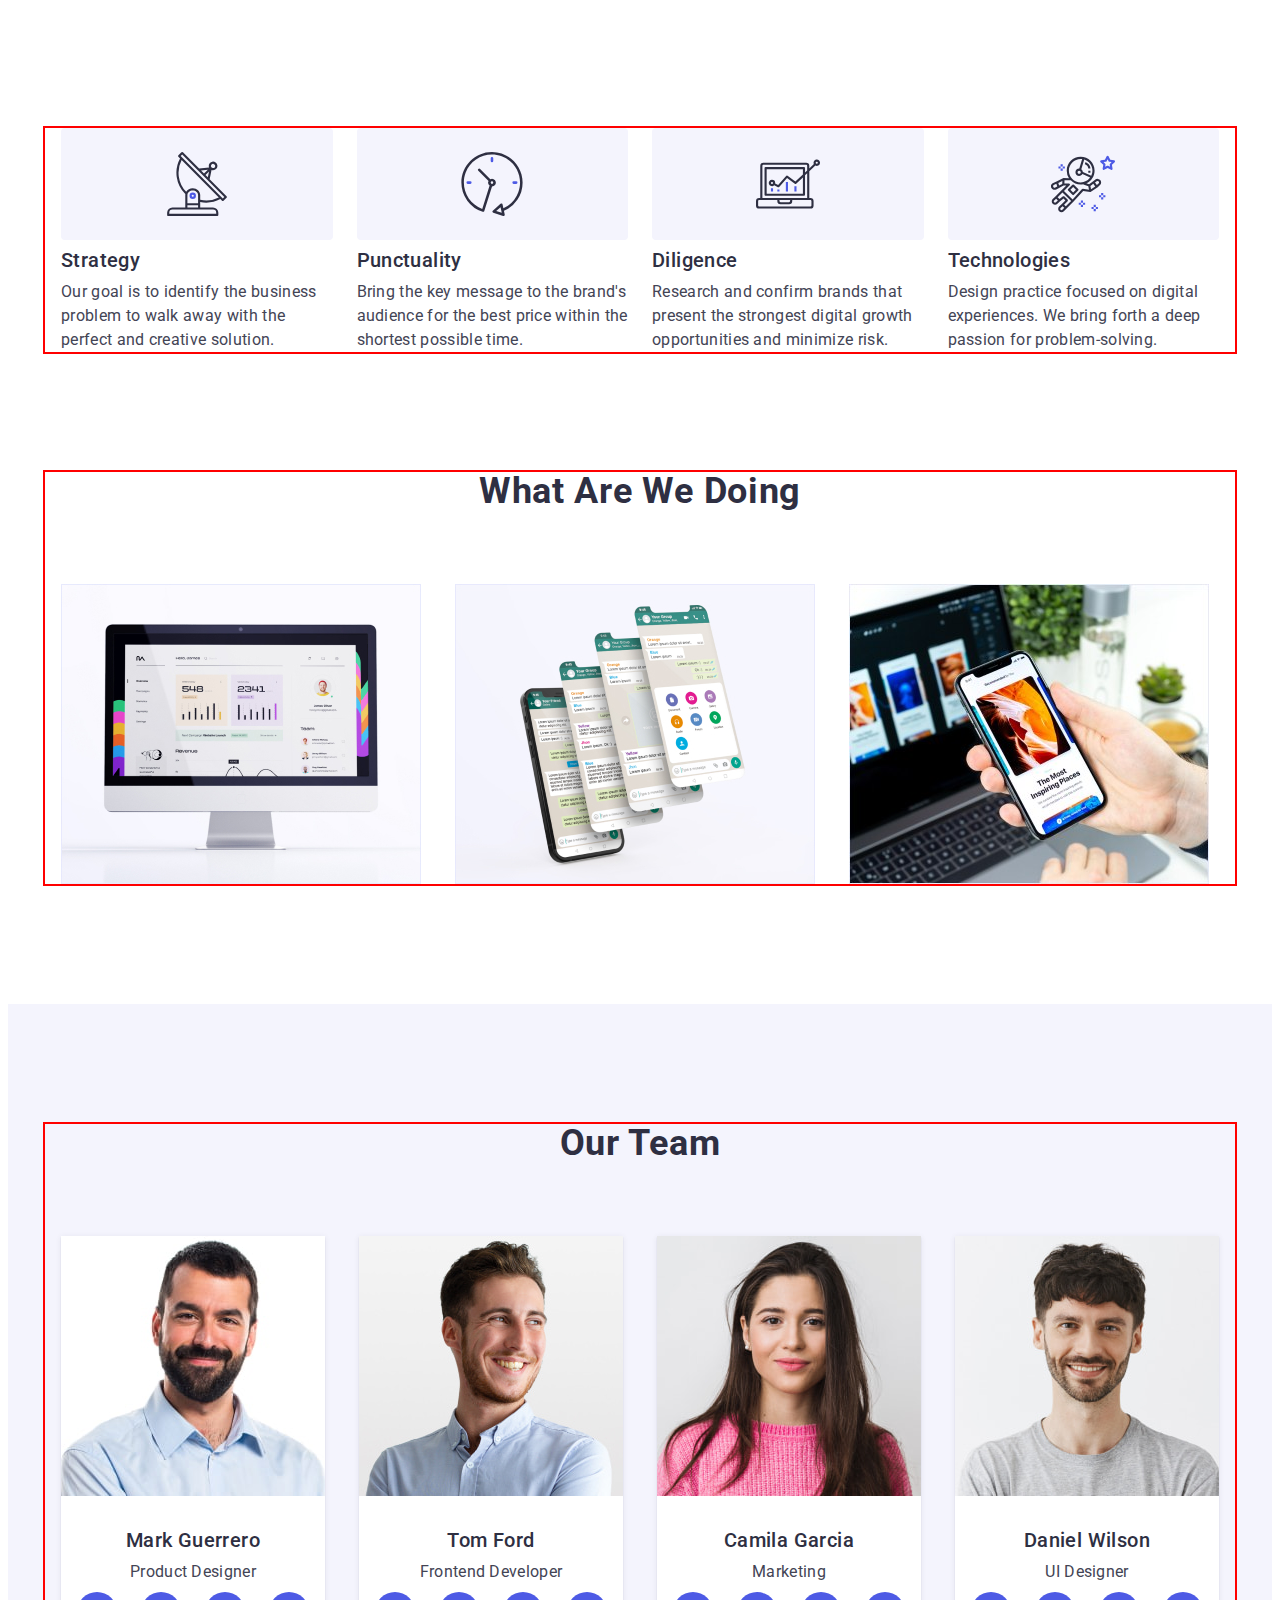
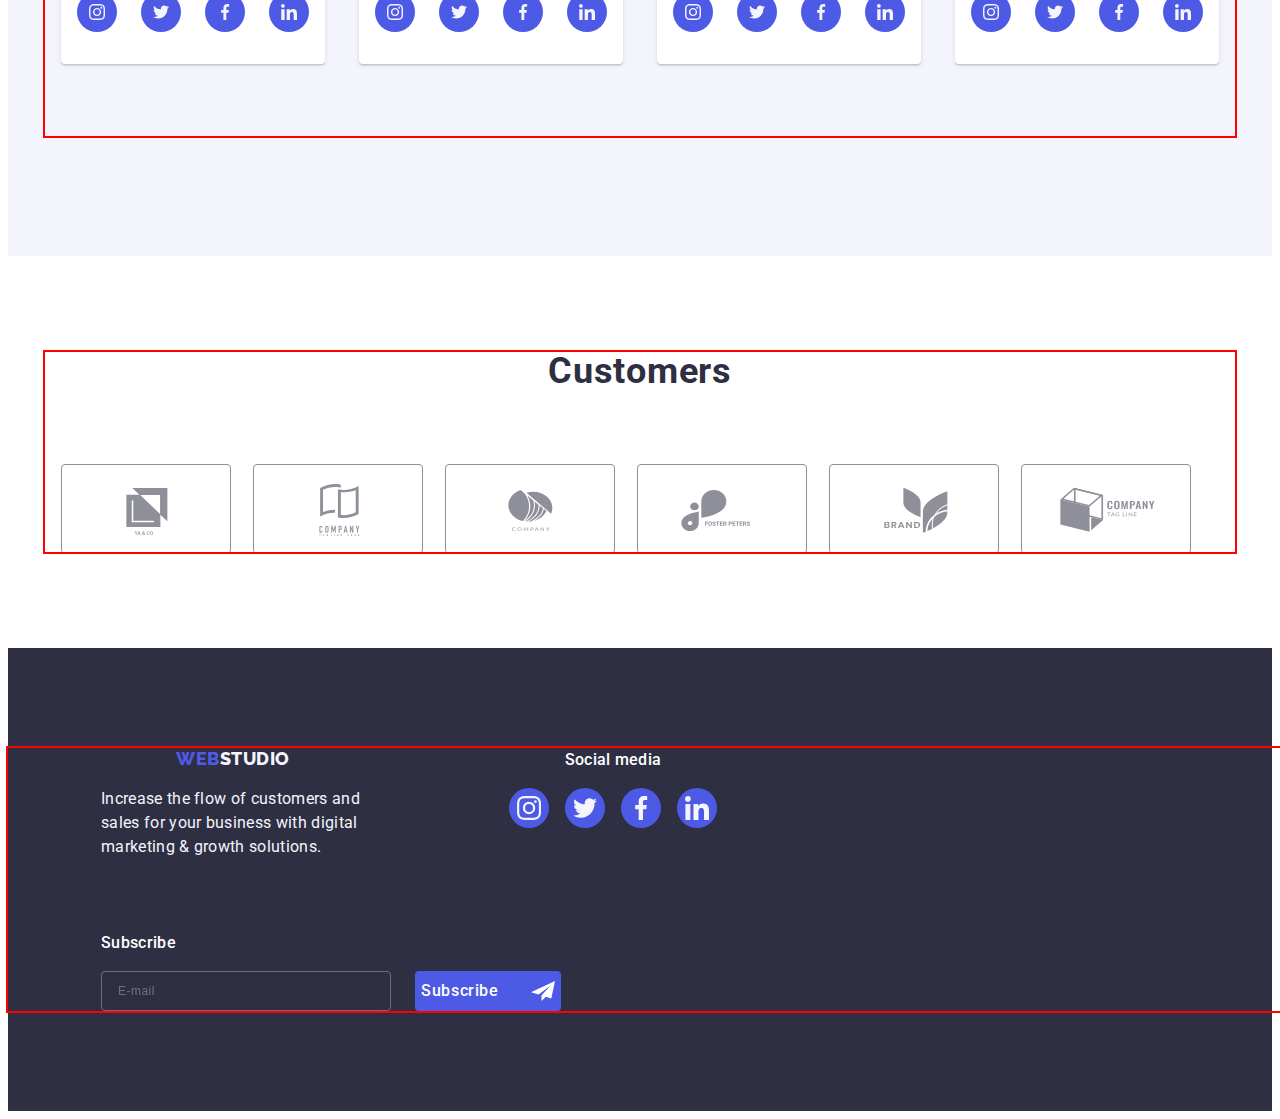
==== index.html @ 5d2b1590 "footer adaptive (except 1158px)" ====
<!DOCTYPE html>
<html lang="en">

<head>
    <meta charset="UTF-8">
    <meta http-equiv="X-UA-Compatible" content="IE=edge">
    <meta name="viewport" content="width=device-width, initial-scale=1">
    <title>WebStudio</title>
    <link rel="preconnect" href="https://fonts.googleapis.com">
    <link rel="preconnect" href="https://fonts.gstatic.com" crossorigin>
    <link
        href="https://fonts.googleapis.com/css2?family=Raleway:wght@800&family=Roboto:wght@400;500;700;900&display=swap"
        rel="stylesheet">
    <link rel="stylesheet" href="https://cdnjs.cloudflare.com/ajax/libs/modern-normalize/2.0.0/modern-normalize.min.css"
        integrity="sha512-4xo8blKMVCiXpTaLzQSLSw3KFOVPWhm/TRtuPVc4WG6kUgjH6J03IBuG7JZPkcWMxJ5huwaBpOpnwYElP/m6wg=="
        crossorigin="anonymous" referrerpolicy="no-referrer" />
    <link rel="stylesheet" href="./css/styles.css">
    <link rel="stylesheet" href="./css/media.css">
</head>

<body>

    <!--Header-->
    <!-- <header class="header">
        <div class="header-container container">
            
            <nav class="header-nav">
                
                <a href="./index.html" class="header-logo">Web<span class="header-logo-accent">Studio</span></a>

                <button class="menu-toggle js-open-menu" aria-expanded="false" aria-controls="mobile-menu">
                    <svg width="24" height="24">
                        <use href="./images/icons.svg"></use>
                    </svg>
                </button>

                <ul class="header-nav-list">
                    <li class="header-nav-list-item">
                        <a href="./index.html" class="header-nav-link current">Studio</a>
                    </li>
                    <li class="header-nav-list-item">
                        <a href="./portfolio.html" class="header-nav-link">Portfolio</a>
                    </li>
                    <li class="header-nav-list-item">
                        <a href="" class="header-nav-link">Contacts</a>
                    </li>
                </ul>
            </nav>

            <address class="header-address">
                <ul class="header-address-list">
                    <li class="header-address-list-item">
                        <a href="mailto:info@devstudio.com" class="header-address-list-link">info@devstudio.com</a>
                    </li>
                    <li class="header-address-list-item">
                        <a href="tel:+110001111111" class="header-address-list-link">+11 (000) 111-11-11</a>
                    </li>
                </ul>
            </address>
        </div>

    </header> -->

    <!--Main-->
    <main>
        <!--1 Effective Solutions for Your Business-->
        <!-- <section class="main-section">
            <div class="hero-container container">
                <h1 class="title">Effective Solutions for Your Business</h1>
                <button data-modal-open type="button" class="main-section-button">Order Service</button>
            </div>
        </section> -->

        <!--2 Principles-->
        <section class="principles">
            <div class="container">
                <h2 class="principles-title visually-hidden">Principles</h2>
                <ul class="principles-list">
                    <li class="principles-list-item">
                        <div class="principles-image">
                            <svg width="64" height="64">
                                <use href="./images/icons.svg#icon-antenna"></use>
                            </svg>
                        </div>
                        <h3 class="principles-name">Strategy</h3>
                        <p class="principles-text">Our goal is to identify the business
                            problem to walk away with the perfect and creative solution.</p>
                    </li>
                    <li class="principles-list-item">
                        <div class="principles-image">
                            <svg width="64" height="64">
                                <use href="./images/icons.svg#icon-clock"></use>
                            </svg>
                        </div>
                        <h3 class="principles-name">Punctuality</h3>
                        <p class="principles-text">Bring the key message to the brand's audience for the best price
                            within
                            the shortest possible
                            time.</p>
                    </li>
                    <li class="principles-list-item">
                        <div class="principles-image">
                            <svg width="64" height="64">
                                <use href="./images/icons.svg#icon-diagram"></use>
                            </svg>
                        </div>
                        <h3 class="principles-name">Diligence</h3>
                        <p class="principles-text">Research and confirm brands that present the strongest digital
                            growth
                            opportunities and minimize
                            risk.</p>

                    </li>
                    <li class="principles-list-item">
                        <div class="principles-image">
                            <svg width="64" height="64">
                                <use href="./images/icons.svg#icon-astronaut"></use>
                            </svg>
                        </div>
                        <h3 class="principles-name">Technologies</h3>
                        <p class="principles-text">Design practice focused on digital experiences. We bring forth a
                            deep
                            passion for
                            problem-solving.</p>

                    </li>
                </ul>
            </div>
        </section>

        <!--3 What are we doing-->
        <section class="products">
            <div class="container">
                <h2 class="products-title">What are we doing</h2>
                <ul class="list products-list">
                    <li class="products-list-item">
                        <img src="./images/img_1.jpg" alt="desktop" width="360" height="300">
                    </li>
                    <li class="products-list-item">
                        <img src="./images/img_2.jpg" alt="app" width="360" height="300">
                    </li>
                    <li class="products-list-item">
                        <img src="./images/img_3.jpg" alt="all portfolio" width="360" height="300">
                    </li>
                </ul>
            </div>
        </section>

        <!--4 Our Team-->
        <section class="team-section">
            <div class="container">
                <h2 class="team-section-title">Our Team</h2>
                <ul class="team-section-list">
                    <li class="team-list-item">
                        <img src="./images/Product_designer.jpg" width="264" alt="Product Designer photo">
                        <div class="employee-container">
                            <h3 class="employee-name">Mark Guerrero</h3>
                            <p class="position">Product Designer</p>
                            <ul class="employee-links-list">
                                <li class="links-list-item">
                                    <a href="" class="employee-social-link">
                                        <svg width="16" height="16" class="our-team-icon">
                                            <use href="./images/icons.svg#icon-instagram"></use>
                                        </svg>
                                    </a>
                                </li>
                                <li class="links-list-item">
                                    <a href="" class="employee-social-link">
                                        <svg width="16" height="16" class="our-team-icon">
                                            <use href="./images/icons.svg#icon-twitter"></use>
                                        </svg>
                                    </a>
                                </li>
                                <li class="links-list-item">
                                    <a href="" class="employee-social-link">
                                        <svg width="16" height="16" class="our-team-icon">
                                            <use href="./images/icons.svg#icon-facebook"></use>
                                        </svg>
                                    </a>
                                </li>
                                <li class="links-list-item">
                                    <a href="" class="employee-social-link">
                                        <svg width="16" height="16" class="our-team-icon">
                                            <use href="./images/icons.svg#icon-linkedin"></use>
                                        </svg>
                                    </a>
                                </li>
                            </ul>
                        </div>
                    </li>
                    <li class="team-list-item">
                        <img src="./images/FE_developer.jpg" width="264" alt="Frontend Developer photo">
                        <div class="employee-container">
                            <h3 class="employee-name">Tom Ford</h3>
                            <p class="position">Frontend Developer</p>
                            <ul class="employee-links-list">
                                <li class="links-list-item">
                                    <a href="" class="employee-social-link">
                                        <svg width="16" height="16" class="our-team-icon">
                                            <use href="./images/icons.svg#icon-instagram"></use>
                                        </svg>
                                    </a>
                                </li>
                                <li class="links-list-item">
                                    <a href="" class="employee-social-link">
                                        <svg width="16" height="16" class="our-team-icon">
                                            <use href="./images/icons.svg#icon-twitter"></use>
                                        </svg>
                                    </a>
                                </li>
                                <li class="links-list-item">
                                    <a href="" class="employee-social-link">
                                        <svg width="16" height="16" class="our-team-icon">
                                            <use href="./images/icons.svg#icon-facebook"></use>
                                        </svg>
                                    </a>
                                </li>
                                <li class="links-list-item">
                                    <a href="" class="employee-social-link">
                                        <svg width="16" height="16" class="our-team-icon">
                                            <use href="./images/icons.svg#icon-linkedin"></use>
                                        </svg>
                                    </a>
                                </li>
                            </ul>
                        </div>
                    </li>
                    <li class="team-list-item">
                        <img src="./images/Marketing.jpg" width="264" alt="Marketing photo">
                        <div class="employee-container">
                            <h3 class="employee-name">Camila Garcia</h3>
                            <p class="position">Marketing</p>
                            <ul class="employee-links-list">
                                <li class="links-list-item">
                                    <a href="" class="employee-social-link">
                                        <svg width="16" height="16" class="our-team-icon">
                                            <use href="./images/icons.svg#icon-instagram"></use>
                                        </svg>
                                    </a>
                                </li>
                                <li class="links-list-item">
                                    <a href="" class="employee-social-link">
                                        <svg width="16" height="16" class="our-team-icon">
                                            <use href="./images/icons.svg#icon-twitter"></use>
                                        </svg>
                                    </a>
                                </li>
                                <li class="links-list-item">
                                    <a href="" class="employee-social-link">
                                        <svg width="16" height="16" class="our-team-icon">
                                            <use href="./images/icons.svg#icon-facebook"></use>
                                        </svg>
                                    </a>
                                </li>
                                <li class="links-list-item">
                                    <a href="" class="employee-social-link">
                                        <svg width="16" height="16" class="our-team-icon">
                                            <use href="./images/icons.svg#icon-linkedin"></use>
                                        </svg>
                                    </a>
                                </li>
                            </ul>
                        </div>
                    </li>
                    <li class="team-list-item">
                        <img src="./images/UI.jpg" width=264 alt="UI Designer photo">
                        <div class="employee-container">
                            <h3 class="employee-name">Daniel Wilson</h3>
                            <p class="position">UI Designer</p>
                            <ul class="employee-links-list">
                                <li class="links-list-item">
                                    <a href="" class="employee-social-link">
                                        <svg width="16" height="16" class="our-team-icon">
                                            <use href="./images/icons.svg#icon-instagram"></use>
                                        </svg>
                                    </a>
                                </li>
                                <li class="links-list-item">
                                    <a href="" class="employee-social-link">
                                        <svg width="16" height="16" class="our-team-icon">
                                            <use href="./images/icons.svg#icon-twitter"></use>
                                        </svg>
                                    </a>
                                </li>
                                <li class="links-list-item">
                                    <a href="" class="employee-social-link">
                                        <svg width="16" height="16" class="our-team-icon">
                                            <use href="./images/icons.svg#icon-facebook"></use>
                                        </svg>
                                    </a>
                                </li>
                                <li class="links-list-item">
                                    <a href="" class="employee-social-link">
                                        <svg width="16" height="16" class="our-team-icon">
                                            <use href="./images/icons.svg#icon-linkedin"></use>
                                        </svg>
                                    </a>
                                </li>
                            </ul>
                        </div>
                    </li>
                </ul>
            </div>
        </section>

        <!-- 5 Customers -->
        <section class="customers">
            <div class="container">
                <h2 class="customers-title">Customers</h2>
                <ul class="customers-list">
                    <li class="customers-list-item">
                        <a href="" class="customer-link">
                            <svg width="104" height="56" class="customer-icon">
                                <use href="./images/icons.svg#icon-custom_1"></use>
                            </svg>
                        </a>
                    </li>
                    <li class="customers-list-item">
                        <a href="" class="customer-link">
                            <svg width="104" height="56" class="customer-icon">
                                <use href="./images/icons.svg#icon-custom_2"></use>
                            </svg>
                        </a>
                    </li>
                    <li class="customers-list-item">
                        <a href="" class="customer-link">
                            <svg width="104" height="56" class="customer-icon">
                                <use href="./images/icons.svg#icon-custom_3"></use>
                            </svg>
                        </a>
                    </li>
                    <li class="customers-list-item">
                        <a href="" class="customer-link">
                            <svg width="104" height="56" class="customer-icon">
                                <use href="./images/icons.svg#icon-custom_4"></use>
                            </svg>
                        </a>
                    </li>
                    <li class="customers-list-item">
                        <a href="" class="customer-link">
                            <svg width="104" height="56" class="customer-icon">
                                <use href="./images/icons.svg#icon-custom_5"></use>
                            </svg>
                        </a>
                    </li>
                    <li class="customers-list-item">
                        <a href="" class="customer-link">
                            <svg width="104" height="56" class="customer-icon">
                                <use href="./images/icons.svg#icon-custom_6"></use>
                            </svg>
                        </a>
                    </li>
                </ul>
            </div>
        </section>
    </main>

    <!--Footer-->
    <footer class="footer">
        <div class="container footer-wrap">
            <div class="footer-left">
                <a href="./index.html" class="footer-link">Web<span class="footer-logo-accent">Studio</span></a>
                <p class="footer-text">Increase the flow of customers and sales for your business with digital marketing
                    &
                    growth solutions.</p>
            </div>
            <div class="footer-middle">
                <p class="social-media-text">Social media</p>
                <ul class="footer-social-list">
                    <li class="social-list-item">
                        <a href="" class="footer-social-link">
                            <svg width="24" height="24" class="footer-icon">
                                <use href="./images/icons.svg#icon-instagram"></use>
                            </svg>
                        </a>
                    </li>
                    <li class="social-list-item">
                        <a href="" class="footer-social-link">
                            <svg width="24" height="24" class="footer-icon">
                                <use href="./images/icons.svg#icon-twitter"></use>
                            </svg>
                        </a>
                    </li>
                    <li class="social-list-item">
                        <a href="" class="footer-social-link">
                            <svg width="24" height="24" class="footer-icon">
                                <use href="./images/icons.svg#icon-facebook"></use>
                            </svg>
                        </a>
                    </li>
                    <li class="social-list-item">
                        <a href="" class="footer-social-link">
                            <svg width="24" height="24" class="footer-icon">
                                <use href="./images/icons.svg#icon-linkedin"></use>
                            </svg>
                        </a>
                    </li>
                </ul>
            </div>
            <div class="footer-right">
                <p class="footer-form-title">Subscribe</p>
                <form class="footer-form">
                    <label class="footer-form-label">
                        <input id="footer-subscribe-input" name="subscribe-user-mail" type="email"
                            class="footer-form-input" placeholder="E-mail">
                    </label>

                    <button class="footer-subscribe-btn" type="submit">
                        Subscribe
                        <svg width="24" height="24" class="footer-btn-icon">
                            <use href="./images/icons.svg#icon-footer-btn-icon"></use>
                        </svg>
                    </button>
                </form>

            </div>
        </div>
    </footer>

    <!-- Modal Pop-Up -->
    <!-- <div class="backdrop is-hidden" data-modal>
        <div class="modal">

            <button data-modal-close class="modal-btn" type="button">
                <svg width="8" height="8" class="modal-icon">
                    <use href="./images/icons.svg#icon-close-black-18dp"></use>
                </svg>
            </button>
            <p class="modal-title">Leave your contacts and we will call you back</p>

            <form class="form" name="order-form" autocomplete="off">

                <div class="form-field-wrap">
                    <label class="form-label" for="user-name">Name</label>
                    <div class="input-wrap">
                        <input id="user-name" type="text" class="form-input" name="user-name" required maxlength="10"
                            minlength="3">
                        <svg width="18" height="24" class="form-input-icon">
                            <use href="./images/icons.svg#icon-person-black"></use>
                        </svg>
                    </div>
                </div>

                <div class="form-field-wrap">
                    <label class="form-label" for="popup-tel">Phone</label>
                    <div class="input-wrap">
                        <input id="popup-tel" type="tel" class="form-input" name="user-tel" required>
                        <svg width="18" height="24" class="form-input-icon">
                            <use href="./images/icons.svg#icon-phone-black"></use>
                        </svg>
                    </div>
                </div>

                <div class="form-field-wrap">
                    <label class="form-label" for="poup-mail">Email</label>
                    <div class="input-wrap">
                        <input type="email" class="form-input" name="user-email" id="poup-mail" required>
                        <svg width="18" height="24" class="form-input-icon">
                            <use href="./images/icons.svg#icon-email-black"></use>
                        </svg>
                    </div>
                </div>

                <div class="form-textarea-wrap">
                    <label class="form-label" for="user-comment">Comment</label>
                    <textarea id="user-comment" class="form-textarea" name="user-comment" placeholder="Text input"
                        rows="6"></textarea>
                </div>

                <div class="privacy-wrap">
                    <input class="visually-hidden input-ckeckbox" name="user-privacy" type="checkbox" id="user-privacy"
                        value="true" />
                    <label class="contacts-label" for="user-privacy">
                        <span class="checkbox-svg">
                            <svg class="svg" width="10" height="8">
                                <use href="./images/icons.svg#icon-check"></use>
                            </svg>
                        </span>
                        I accept the terms and conditions of the
                        <a class="policy-link-text" href="#">Privacy Policy</a>
                    </label>
                </div>

                <button type="submit" class="form-btn">Send</button>
            </form>

        </div>
    </div> -->

    <script src="./js/modal.js"></script>
</body>

</html>
---- css/styles.css ----
:root {
    --primary-brand: #4D5AE5;
    /*iris*/

    --pressed-state: #404BBF;
    /*ocean*/

    --dark: #2E2F42;
    /*navy-blue*/

    --success: #31D0AA;
    /*green*/

    --text-color: #434455;
    /*slate*/

    --subtle-text-color: #8E8F99;
    /*light slate*/

    --accent-color: #E7E9FC;
    /*cornflower*/

    --light: #F4F4FD;
    /*cloud*/

    --white-background: #FFFFFF;
    /*white*/

    --modal-background: #FCFCFC;
    /*dairy*/

    --main-font: 'Roboto', sans-serif;
    --accent-font: 'Raleway', sans-serif;
}

body {
    font-family: var(--main-font);
    color: var(--text-color);
    background-color: var(--white-background);
    font-size: 16px;
    line-height: 1.5;
    letter-spacing: 0.02em;
}

img {
    display: block;
    max-width: 100%;
    height: auto;
}

p,
h1,
h2,
h3,
h4,
h5,
h6 {
    padding: 0;
    margin-top: 0;
    margin-bottom: 0;
}

ul,
ol {
    list-style-type: none;
    margin: 0;
    padding-left: 0;
}

a {
    text-decoration: none;
}

.container {
    width: 100%;
    min-width: 320px;
    max-width: 1170px;
    padding-left: 16px;
    padding-right: 16px;
    margin: 0 auto;
    outline: 2px solid red;
}


.visually-hidden {
    position: absolute;
    width: 1px;
    height: 1px;
    margin: -1px;
    border: 0;
    padding: 0;
    white-space: nowrap;
    clip-path: inset(100%);
    clip: rect(0 0 0 0);
    overflow: hidden;
}

.icon {
    display: inline-block;
    width: 1em;
    height: 1em;
    stroke-width: 0;
    stroke: currentColor;
    fill: currentColor;
}

/**----Header----*/
.header {
    background: var(--white-background);
    border-bottom: 1px solid var(--accent-color);
    margin: 0 auto;
    box-shadow: 0px 1px 6px 0px rgba(46, 47, 66, 0.08), 0px 1px 1px 0px rgba(46, 47, 66, 0.16), 0px 2px 1px 0px rgba(46, 47, 66, 0.08);
}

.header-container {
    display: flex;
    margin: 0 auto;
}

.header-nav {
    display: flex;
    align-items: center;
}

.header-logo {
    font-family: var(--accent-font);
    font-weight: 800;
    font-size: 18px;
    line-height: 1.17;
    letter-spacing: 0.03em;
    color: var(--primary-brand);
    text-transform: uppercase;
    margin-right: 76px;
}

.header-logo-accent {
    color: var(--dark);
}

.header-nav-list {
    font-family: var(--main-font);
    font-weight: 500;
    color: var(--dark);
    display: flex;
    padding: 0;
    margin: 0;
}

.header-nav-list-item:not(:last-child) {
    margin-right: 40px;
}

.header-nav-link {
    color: var(--dark);
    padding: 24px 0;
    display: block;
    margin: 0;
    transition: color 250ms cubic-bezier(0.4, 0, 0.2, 1);
}

.header-nav-link:active,
.header-nav-link:hover,
.header-nav-link:focus,
.header-address-list-link:hover,
.header-address-list-link:focus {
    color: var(--pressed-state);
}

.current {
    position: relative;
    color: var(--pressed-state);
}

.current::after {
    content: '';
    position: absolute;
    bottom: -1px;
    left: 0;
    width: 100%;
    height: 4px;
    border-radius: 2px;
    background-color: var(--pressed-state);
}

.header-address {
    display: flex;
    font-style: normal;
    margin-left: 300px;
    align-items: center;
}

.header-address-list {
    display: flex;
    margin: 0;
    padding: 0;
}

.header-address-list-link {
    color: var(--text-color);
    display: block;
    padding: 24px 0;
    margin: 0;
    transition: color 250ms cubic-bezier(0.4, 0, 0.2, 1);
}

.header-address-list-item:not(:last-child) {
    margin-right: 40px;
}

/**----1 Main section----*/
.main-section {
    background-image: linear-gradient(rgba(46, 47, 66, 0.7), rgba(46, 47, 66, 0.7)), url(../images/people-office.jpg);
    background-repeat: no-repeat;
    background-position: center center;
    max-width: 1440px;
    background-size: cover;
    margin: 0 auto;
}

.hero-container {
    padding: 188px 0;

}

.title {
    font-weight: 700;
    font-size: 56px;
    line-height: 1.07;
    text-align: center;
    color: var(--white-background);
    letter-spacing: 0.02em;
    margin: 0 auto;

    max-width: 496px;
}

.main-section-button {
    font-family: var(--main-font);
    font-size: 16px;
    line-height: 1.5;
    letter-spacing: 0.04em;
    background: var(--primary-brand);
    font-weight: 500;
    letter-spacing: 0.04em;
    color: var(--white-background);
    cursor: pointer;

    display: block;
    min-width: 169px;
    height: 56px;
    border: none;
    border-radius: 4px;
    margin: 48px auto 0;
    transition: background-color 250ms cubic-bezier(0.4, 0, 0.2, 1);
}

.main-section-button:hover,
.main-section-button:focus,
.main-section-button:active {
    background-color: var(--pressed-state);
    cursor: pointer;
}

/**----2 Section principles----*/
.principles {
    background-color: var(--white-background);
    padding-top: 96px;
    padding-bottom: 96px;
}

.principles-list {
    display: flex;
    flex-wrap: wrap;
    gap: 72px;
}

.principles-list-item {
    width: 100%;
}

.principles-image {
    display: none;
    height: 112px;
    border-radius: 4px;
    background: var(--light);
    margin-bottom: 8px;
    /* display: flex; */
    justify-content: center;
    align-items: center;
}

.principles-image svg {
    display: block;
    margin: 0 auto;
    /* padding: 24px 0; */
}

.principles-name {
    font-size: 36px;
    font-weight: 700;
    line-height: 1.11;
    letter-spacing: 0.02em;
    color: var(--dark);
    text-align: center;
    margin: 0;
    margin-bottom: 8px;
}

.principles-text {
    color: var(--text-color);
    font-size: 16px;
    font-weight: 500;
    line-height: 1.5;
    letter-spacing: 0.02em;
    margin: 0;
}

/**----3 Products section----*/
.products {
    display: none;
    background-color: var(--white-background);
    padding-top: 0;
    padding-bottom: 120px;
}

.products-title {
    font-weight: 700;
    font-size: 36px;
    line-height: 1.11;
    text-align: center;
    letter-spacing: 0.02em;
    text-transform: capitalize;
    color: var(--dark);
    margin-bottom: 72px;
}

.products-list {
    display: flex;
}

.products-list-item {
    width: calc((100% - 48px) / 3);
}

.products-list-item:not(:last-child) {
    margin-right: 24px;
}

/**----4 Our team section----*/
.team-section {
    background-color: var(--light);
    padding-top: 96px;
    padding-bottom: 96px;
    margin: 0 auto;
}

.team-section-title {
    font-weight: 700;
    font-size: 36px;
    line-height: 1.11;
    letter-spacing: 0.02em;
    text-align: center;
    text-transform: capitalize;
    color: var(--dark);
    margin-bottom: 72px;
}

.team-section-list {
    display: flex;
    flex-wrap: wrap;
    gap: 72px;
}

.team-list-item {
    background: var(--white-background);
    border-radius: 0px 0px 4px 4px;
    max-width: 264px;
    margin: 0 auto;
    box-shadow: 0px 1px 6px rgba(46, 47, 66, 0.08),
        0px 1px 1px rgba(46, 47, 66, 0.16),
        0px 2px 1px rgba(46, 47, 66, 0.08);
}

.employee-container {
    padding: 32px 0;
}

.employee-name {
    font-weight: 500;
    font-size: 20px;
    line-height: 1.2;
    text-align: center;
    letter-spacing: 0.02em;
    color: var(--dark);
    margin-bottom: 8px;
}

.position {
    text-align: center;
    color: var(--text-color);
    margin: 0;
    margin-bottom: 8px;
}

.employee-links-list {
    display: flex;
    justify-content: center;
    gap: 24px;
}

.employee-social-link {
    width: 100%;
    height: 100%;
    background-color: var(--primary-brand);
    border-radius: 50%;
    display: flex;
    justify-content: center;
    align-items: center;
    transition: background-color 250ms cubic-bezier(0.4, 0, 0.2, 1);
}

.our-team-icon {
    display: block;
    fill: var(--light);
}

.links-list-item {
    width: 40px;
    height: 40px;
}

.employee-social-link:hover,
.employee-social-link:focus {
    background-color: var(--pressed-state);
}


/**----5 Customers section----*/
.customers {
    /* padding: 120px 0; */
    padding: 96px 0px;
}

.customers-title {
    color: var(--dark);
    text-align: center;
    font-size: 36px;
    font-weight: 700;
    line-height: 1.11;
    letter-spacing: 0.02em;
    margin-bottom: 72px;
}

.customers-list {
    display: flex;
    flex-wrap: wrap;
    gap: 72px 16px;
    /* gap: 24px;
    width: 100%; */
}

.customers-list-item {
    width: calc((100% - 16px) / 2);
    height: 88px;
}

.customer-link {
    width: 100%;
    height: 100%;
    border-radius: 4px;
    border: 1px solid var(--subtle-text-color);
    display: flex;
    justify-content: center;
    align-items: center;
    color: var(--subtle-text-color);
    transition: border-color 250ms cubic-bezier(0.4, 0, 0.2, 1), color 250ms cubic-bezier(0.4, 0, 0.2, 1);
}

.customer-icon {
    fill: var(--subtle-text-color);
    transition: 250ms cubic-bezier(0.4, 0, 0.2, 1);
}

.customer-link:hover,
.customer-link:focus {
    color: var(--pressed-state);
    border-color: var(--pressed-state);
}

.customer-link:hover .customer-icon,
.customer-link:focus .customer-icon {
    fill: var(--pressed-state);
}

/**----Footer----*/
.footer {
    background-color: var(--dark);
    /* padding: 100px 0; */
    padding-top: 98px;
    padding-bottom: 96px;
}

.footer-wrap {
    display: flex;
    flex-direction: column;
    justify-content: center;
    align-items: center;
    gap: 72px;

}

.footer-left {
    display: flex;
    flex-direction: column;
    justify-content: center;
}

.footer-link {
    font-family: var(--accent-font);
    font-weight: 800;
    font-size: 18px;
    line-height: 1.17;
    color: var(--primary-brand);
    text-transform: uppercase;
    letter-spacing: 0.03em;
    display: inline-block;
    margin-bottom: 18px;
    margin-left: auto;
    margin-right: auto;
}

.footer-logo-accent {
    color: var(--light);
}

.footer-text {
    color: var(--light);
    margin: 0;
    max-width: 264px;
}

.social-media-text {
    color: var(--white-background);
    margin: 0;
    font-size: 16px;
    font-weight: 500;
    line-height: 1.5;
    letter-spacing: 0.02em;
    margin-bottom: 16px;
}

.footer-social-list {
    display: flex;
    gap: 16px;
    margin: 0;
}

.footer-icon {
    display: block;
    fill: var(--light);
}

.social-list-item {
    width: 40px;
    height: 40px;
}

.footer-social-link {
    width: 100%;
    height: 100%;
    background-color: var(--primary-brand);
    border-radius: 50%;
    display: flex;
    justify-content: center;
    align-items: center;
    transition: background-color 250ms cubic-bezier(0.4, 0, 0.2, 1);

}

.footer-social-link:hover,
.footer-social-link:focus {
    background-color: var(--success);
}

.social-media-text {
    text-align: center;
}

.footer-right {
    /* margin-left: auto;
    margin-right: 3px; */
    width: 100%;
}

.footer-form {
    /*align-items: flex-end;
    gap: 24px; */
    display: flex;
    flex-direction: column;
    justify-content: center;
    align-items: center;
    gap: 16px;
    width: 100%;
}

.footer-form-title {
    color: var(--white-background);
    font-size: 16px;
    font-weight: 500;
    line-height: 1.5;
    letter-spacing: 0.02em;
    margin-bottom: 16px;
    text-align: center;
}

.footer-form-input {
    width: 100%;
    min-width: 290px;
    height: 40px;
    border-radius: 4px;
    border: 1px solid var(--white-background);
    /* box-shadow: 0px 4px 4px 0px rgba(0, 0, 0, 0.15); */
    opacity: 0.3;
    filter: drop-shadow(0px 4px 4px rgba(0, 0, 0, 0.15));
    background-color: transparent;
    padding: 8px 16px;
    box-sizing: border-box;

    color: var(--white-background);
    font-size: 12px;
    font-weight: 400;
    line-height: 1.5;
    letter-spacing: 0.04em;
}

.footer-form-input::placeholder {
    color: var(--white-background);
    font-size: 12px;
    font-weight: 400;
    line-height: 2;
    letter-spacing: 0.04em;
}

.footer-subscribe-btn {
    max-width: 165px;
    height: 40px;
    display: flex;
    justify-content: center;
    align-items: center;
    gap: 16px;
    border-radius: 4px;
    border: none;
    background-color: var(--primary-brand);
    color: var(--white-background);
    text-align: center;
    font-family: inherit;
    font-size: 16px;
    font-weight: 500;
    line-height: 1.5;
    letter-spacing: 0.04em;
    transition: background-color 250ms cubic-bezier(0.4, 0, 0.2, 1);
    cursor: pointer;
}

.footer-subscribe-btn:hover,
.footer-subscribe-btn:focus {
    background-color: var(--success);
}

.footer-btn-icon {
    margin-left: 16px;
    fill: var(--white-background);
}

/** ----Modal Pop-Up---- */
.backdrop {
    width: 100%;
    height: 100%;
    background-color: rgba(46, 47, 66, 0.40);
    opacity: 1;
    position: fixed;
    top: 0;
    visibility: visible;
    transition: opacity 250ms cubic-bezier(0.4, 0, 0.2, 1), visibility 250ms cubic-bezier(0.4, 0, 0.2, 1);
}

.modal {
    width: 408px;
    box-sizing: border-box;
    /* min-height: 584px; */
    border-radius: 4px;
    background-color: var(--modal-background);
    position: absolute;
    top: 50%;
    left: 50%;
    box-shadow: 0px 2px 1px 0px rgba(0, 0, 0, 0.20), 0px 1px 3px 0px rgba(0, 0, 0, 0.12), 0px 1px 1px 0px rgba(0, 0, 0, 0.14);
    transform: translate(-50%, -50%) scale(1);
    transition: transform 250ms cubic-bezier(0.4, 0, 0.2, 1);
    padding: 72px 24px 24px 24px;
    display: flex;
    flex-direction: column;
}

.modal-btn {
    width: 24px;
    height: 24px;
    border-radius: 50%;
    border: 1px solid rgba(0, 0, 0, 0.10);
    background-color: var(--accent-color);
    position: absolute;
    top: 24px;
    right: 24px;
    padding: 0;
    display: flex;
    justify-content: center;
    align-items: center;
    cursor: pointer;
    transition: background-color 250ms cubic-bezier(0.4, 0, 0.2, 1),
        border 250ms cubic-bezier(0.4, 0, 0.2, 1);
}

.modal-btn:hover,
.modal-btn:focus {
    background-color: var(--pressed-state);
    border: none;
}

.modal-icon {
    fill: var(--dark);
    transition: fill 250ms cubic-bezier(0.4, 0, 0.2, 1);
}

.modal-btn:hover .modal-icon,
.modal-btn:focus .modal-icon {
    fill: var(--white-background);
}

.is-hidden {
    visibility: hidden;
    opacity: 0;
    pointer-events: none;
}

.modal-title {
    color: var(--dark);
    text-align: center;
    font-size: 16px;
    font-weight: 500;
    line-height: 1.5;
    letter-spacing: 0.02em;
    margin-bottom: 16px;
}

.form-field-wrap {
    margin-bottom: 8px;
}

.form-label {
    font-size: 12px;
    line-height: 1.17;
    letter-spacing: 0.04em;
    color: var(--subtle-text-color);
    display: block;
    margin-bottom: 4px;
}

.input-wrap {
    position: relative;
}

.form-input {
    width: 100%;
    box-sizing: border-box;
    height: 40px;
    border-radius: 4px;
    border: 1px solid rgba(46, 47, 66, 0.40);
    background-color: transparent;
    padding-left: 38px;
    outline: transparent;
    transition: border-color 250ms cubic-bezier(0.4, 0, 0.2, 1);
}

.form-input:focus {
    border-color: var(--primary-brand);
}

.form-input-icon {
    position: absolute;
    left: 16px;
    top: 50%;
    transform: translateY(-50%);
    transition: fill 250ms cubic-bezier(0.4, 0, 0.2, 1);
}

.form-input:focus+.form-input-icon {
    fill: var(--primary-brand);
}

/* .form-input:focus::placeholder,
.form-textarea:focus::placeholder {
    opacity: 0;
} */

.form-textarea-wrap {
    margin-bottom: 16px;
}

.form-textarea {
    width: 100%;
    height: 120px;
    padding: 8px 16px;
    border-radius: 4px;
    border: 1px solid rgba(46, 47, 66, 0.40);
    background-color: transparent;
    outline: transparent;
    resize: none;
    box-sizing: border-box;
    color: rgba(46, 47, 66, 0.4);
    font-size: 12px;
    line-height: 1.17;
    letter-spacing: 0.04em;
    transition: border-color 250ms cubic-bezier(0.4, 0, 0.2, 1);
}

.form-textarea:focus {
    border-color: var(--primary-brand);
}

.form-textarea::placeholder {
    color: rgba(46, 47, 66, 0.40);
    font-size: 12px;
    font-weight: 400;
    line-height: 1.17;
    letter-spacing: 0.04em;
}


.privacy-wrap {
    margin-bottom: 24px;
}

.input-ckeckbox:checked+.contacts-label>.checkbox-svg {
    background-color: #404bbf;
    fill: var(--light);
    border: none;
}

.contacts-label {
    display: block;
    color: #8E8F99;
    font-size: 12px;
    font-weight: 400;
    line-height: 1.17;
    letter-spacing: 0.04em;
    margin-bottom: 4px;
}

.checkbox-svg {
    fill: transparent;
    border-radius: 2px;
    display: inline-flex;
    border: 1px solid rgba(46, 47, 66, 0.4);
    box-sizing: border-box;
    width: 16px;
    height: 16px;
    justify-content: center;
    align-items: center;
    cursor: pointer;
    transition: background-color 250ms cubic-bezier(0.4, 0, 0.2, 1), border 250ms cubic-bezier(0.4, 0, 0.2, 1), fill 250ms cubic-bezier(0.4, 0, 0.2, 1);
}


.policy-link-text {
    color: var(--primary-brand);
    text-decoration-line: underline;
}

.form-btn {
    display: block;
    color: var(--white-background);
    text-align: center;
    font-size: 16px;
    font-weight: 500;
    line-height: 1.5;
    letter-spacing: 0.04em;
    border-radius: 4px;
    border: none;
    background-color: var(--primary-brand);
    box-shadow: 0px 4px 4px 0px rgba(0, 0, 0, 0.15);
    padding: 16px 32px;
    min-width: 169px;
    height: 56px;
    margin: 0 auto;
    cursor: pointer;
    transition: background-color 250ms cubic-bezier(0.4, 0, 0.2, 1);
}

.form-btn:hover,
.form-btn:focus {
    background-color: var(--pressed-state);
}

/** ----Portfolio.html---- */
.products-portfolio {
    padding: 96px 0 120px 0;
}

.filters-list {
    display: flex;
    justify-content: center;
    margin-bottom: 72px;
}

.filters-list-item:not(:last-child) {
    margin-right: 24px;
}

/** ----filters section---- */
.filter-button {
    transition: color 250ms cubic-bezier(0.4, 0, 0.2, 1),
        background-color 250ms cubic-bezier(0.4, 0, 0.2, 1),
        border-color 250ms cubic-bezier(0.4, 0, 0.2, 1),
        box-shadow 250ms cubic-bezier(0.4, 0, 0.2, 1);
    font-family: var(--main-font);
    font-weight: 500;
    font-size: 16px;
    line-height: 1.5;
    text-align: center;
    letter-spacing: 0.04em;
    color: var(--primary-brand);
    background: var(--light);
    border: 1px solid var(--accent-color);
    cursor: pointer;
    padding: 12px 24px;
    border-radius: 4px;
}

.filter-button:hover,
.filter-button:focus {
    box-shadow: 0px 3px 1px rgba(0, 0, 0, 0.1), 0px 2px 1px rgba(0, 0, 0, 0.08), 0px 2px 2px rgba(0, 0, 0, 0.12);
    background-color: var(--pressed-state);
    color: var(--white-background);
    border: 1px solid transparent;
}

/** ----products-portfolio section---- */
.products-portfolio-list {
    display: flex;
    flex-wrap: wrap;
    column-gap: 24px;
    row-gap: 48px;
    margin: 0;
}

.products-portfolio-list-item {
    background: var(--white-background);
    max-width: calc((100% - 48px) / 3);
    transition: box-shadow 250ms cubic-bezier(0.4, 0, 0.2, 1);
}

.products-portfolio-link {
    display: block;
    transition: box-shadow 250ms cubic-bezier(0.4, 0, 0.2, 1);
}

.products-portfolio-list-item:hover .products-portfolio-link {
    box-shadow: 0px 2px 1px 0px rgba(46, 47, 66, 0.08), 0px 1px 1px 0px rgba(46, 47, 66, 0.16), 0px 1px 6px 0px rgba(46, 47, 66, 0.08);
}

.products-li-container {
    padding: 32px 16px;
    border: 1px solid var(--accent-color);
    border-top: none;
}

.product-name {
    font-weight: 500;
    font-size: 20px;
    line-height: 1.2;
    letter-spacing: 0.02em;
    color: var(--dark);
    margin: 0;
    margin-bottom: 8px;
}

.product-type {
    font-size: 16px;
    line-height: 1.5;
    letter-spacing: 0.02em;
    color: var(--text-color);
    margin: 0;
}

.product-img-wrap {
    position: relative;
    overflow: hidden;
}

.product-cover-text {
    position: absolute;
    top: 0;
    left: 0;
    height: 100%;
    box-sizing: border-box;
    margin: 0;
    padding: 40px 32px;
    width: 100%;
    color: var(--light);
    font-size: 16px;
    font-weight: 400;
    line-height: 1.5;
    letter-spacing: 0.02em;
    background-color: var(--primary-brand);
    transform: translateY(100%);
    transition: transform 250ms cubic-bezier(0.4, 0, 0.2, 1);
}

.products-portfolio-list-item:hover .product-cover-text {
    transform: translateY(0);
}
---- css/media.css ----
@media screen and (min-width: 428px) {
    .container {
        max-width: 428px;
    }

    /* -------Footer------- */
    .footer-form-input {
        width: 398px;
    }
}

@media screen and (min-width: 768px) {
    .container {
        max-width: 768px;
    }

    /* -------2 section Principles------- */
    .principles-list {
        gap: 24px;
    }

    .principles-list-item {
        width: calc((100% - 24px) / 2);
    }

    .principles-list-item:first-child,
    .principles-list-item:nth-child(2) {
        margin-bottom: 72px;
    }

    /* -------4 section Our Team------- */
    .team-section-list {
        padding-left: 92px;
        padding-right: 92px;
        gap: 24px;
    }

    .team-list-item {
        margin: 0;
    }

    /* -------5 section Customers------- */
    .customers {
        padding-left: 93px;
        padding-right: 93px;
    }

    .customers-list {
        margin: 0 auto;
        max-width: 552px;
        display: flex;
        flex-wrap: wrap;
        gap: 72px 24px;
    }

    .customers-list-item {
        width: calc((100% - 48px) / 3);
        max-width: 168px;
    }

    /* -------Footer------- */
    .footer-wrap {
        display: flex;
        flex-direction: row;
        flex-wrap: wrap;
        gap: 72px 24px;
        align-items: baseline;
        justify-content: flex-start;
        padding-left: 93px;
        padding-right: 93px;
    }

    .footer-form-title {
        text-align: left;
    }

    .footer-form {
        display: flex;
        flex-direction: row;
        gap: 24px;
        justify-content: start;
    }

    .footer-form-input {
        max-width: 264px;
    }

}


@media screen and (min-width: 1158px) {
    .container {
        max-width: 1158px;
    }

    /* -------2 section Principles------- */
    .principles {
        padding-top: 120px;
        padding-bottom: 120px;
    }

    .principles-list-item {
        width: calc((100% - 72px) / 4);
    }

    .principles-list-item:first-child,
    .principles-list-item:nth-child(2) {
        margin-bottom: 0;
    }

    .principles-image {
        display: flex;
    }

    .principles-name {
        font-size: 20px;
        font-weight: 500;
        line-height: 1.2;
        letter-spacing: 0.02em;
        margin: 0;
        margin-bottom: 8px;
        text-align: left;
    }

    .principles-text {
        font-weight: 400;
        letter-spacing: 0.02em;
    }

    /* -------3 section What are we doing------- */
    .products {
        display: block;
    }

    /* -------4 section Our Team------- */
    .team-section {
        padding-top: 120px;
        padding-bottom: 120px;
    }

    .team-section-list {
        justify-content: space-between;
        padding-left: 0;
        padding-right: 0;
    }

    .team-list-item {
        max-width: calc((100% - 72px) / 4);
        margin-bottom: 72px;
    }

    /* -------5 section Customers------- */
    .customers {
        padding-left: 0;
        padding-right: 0;
    }

    .customers-list {
        max-width: none;
    }

    .customers-list-item {
        width: calc((100% - 120px) / 6);
    }

    /* -------Footer------- */
    .footer {
        padding: 100px 0;
    }

    .footer-wrap {
        display: flex;
        align-items: baseline;
    }

    .footer-left {
        margin-right: 120px;
    }

    .footer-right {
        margin-left: auto;
        margin-right: 3px;
    }

    .footer-form {
        align-items: flex-end;
        gap: 24px;
    }
}
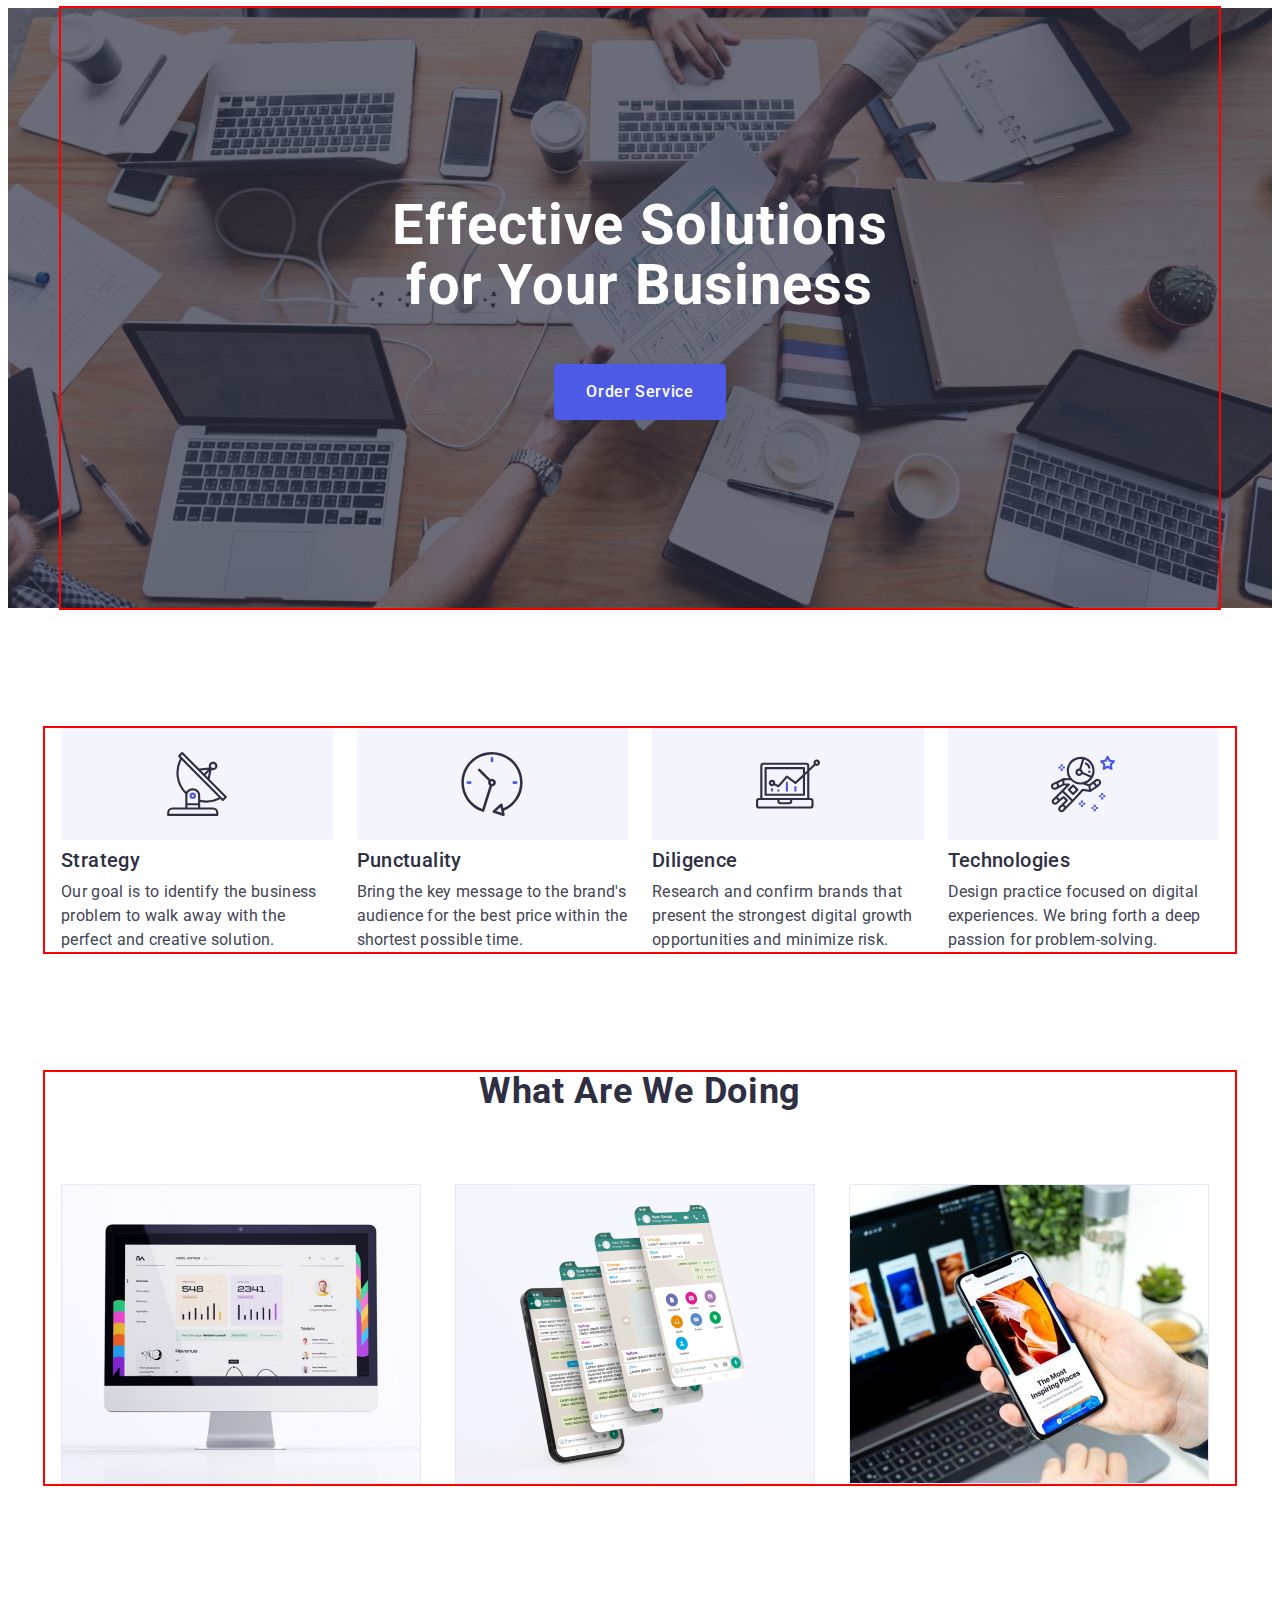
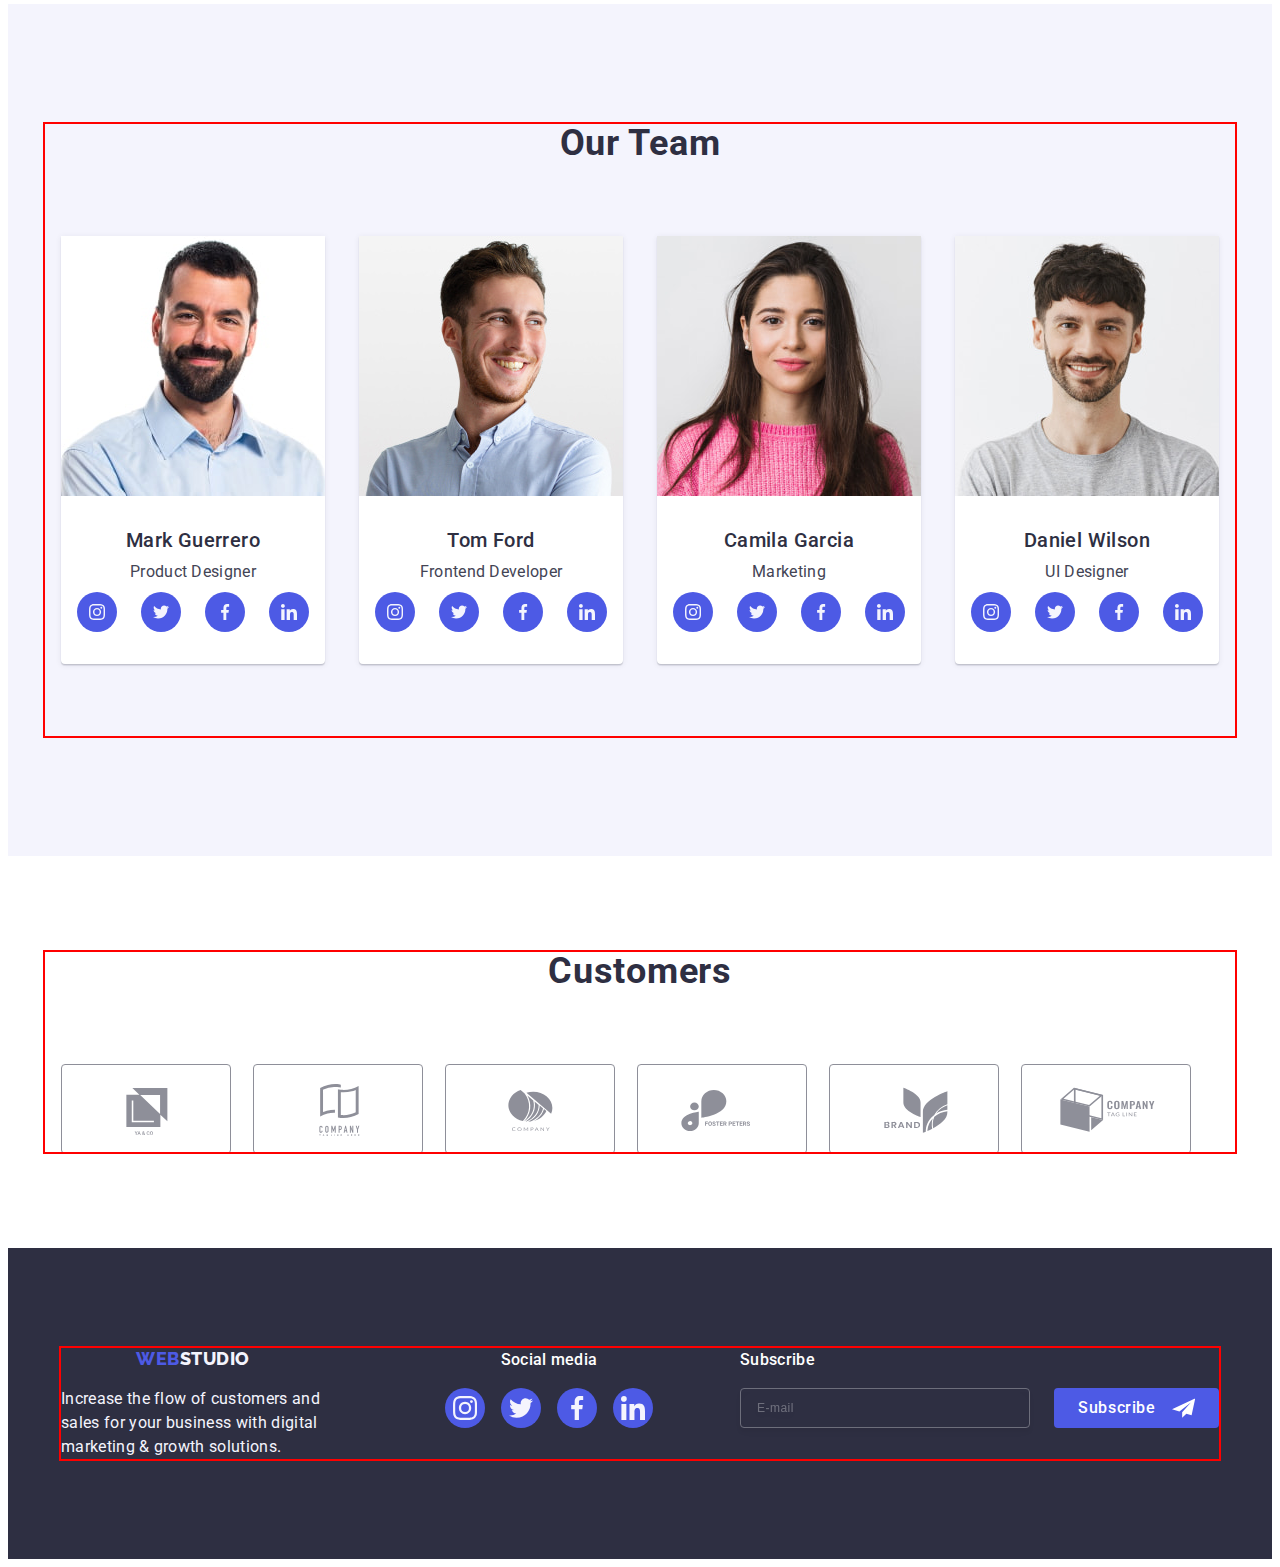
==== commit 594fc3da: "hero section adaptive complete" ====
--- a/index.html
+++ b/index.html
@@ -64,12 +64,12 @@
     <!--Main-->
     <main>
         <!--1 Effective Solutions for Your Business-->
-        <!-- <section class="main-section">
+        <section class="main-section">
             <div class="hero-container container">
                 <h1 class="title">Effective Solutions for Your Business</h1>
                 <button data-modal-open type="button" class="main-section-button">Order Service</button>
             </div>
-        </section> -->
+        </section>
 
         <!--2 Principles-->
         <section class="principles">
--- a/css/styles.css
+++ b/css/styles.css
@@ -218,20 +218,20 @@
 }
 
 .hero-container {
-    padding: 188px 0;
-
+    padding: 112px 0;
 }
 
 .title {
     font-weight: 700;
-    font-size: 56px;
-    line-height: 1.07;
+    font-size: 36px;
+    line-height: 1.11;
     text-align: center;
     color: var(--white-background);
     letter-spacing: 0.02em;
     margin: 0 auto;
-
-    max-width: 496px;
+    padding-left: 30px;
+    padding-right: 30px;
+    margin-bottom: 72px;
 }
 
 .main-section-button {
@@ -246,11 +246,12 @@
     cursor: pointer;
 
     display: block;
-    min-width: 169px;
+    /* min-width: 169px; */
+    padding: 16px 32px;
     height: 56px;
     border: none;
     border-radius: 4px;
-    margin: 48px auto 0;
+    margin: 0 auto;
     transition: background-color 250ms cubic-bezier(0.4, 0, 0.2, 1);
 }
 
@@ -495,7 +496,6 @@
 /**----Footer----*/
 .footer {
     background-color: var(--dark);
-    /* padding: 100px 0; */
     padding-top: 98px;
     padding-bottom: 96px;
 }
@@ -587,14 +587,10 @@
 }
 
 .footer-right {
-    /* margin-left: auto;
-    margin-right: 3px; */
     width: 100%;
 }
 
 .footer-form {
-    /*align-items: flex-end;
-    gap: 24px; */
     display: flex;
     flex-direction: column;
     justify-content: center;
@@ -619,7 +615,7 @@
     height: 40px;
     border-radius: 4px;
     border: 1px solid var(--white-background);
-    /* box-shadow: 0px 4px 4px 0px rgba(0, 0, 0, 0.15); */
+    box-shadow: 0px 4px 4px 0px rgba(0, 0, 0, 0.15);
     opacity: 0.3;
     filter: drop-shadow(0px 4px 4px rgba(0, 0, 0, 0.15));
     background-color: transparent;
@@ -644,6 +640,7 @@
 .footer-subscribe-btn {
     max-width: 165px;
     height: 40px;
+    padding: 8px 24px;
     display: flex;
     justify-content: center;
     align-items: center;
@@ -668,7 +665,6 @@
 }
 
 .footer-btn-icon {
-    margin-left: 16px;
     fill: var(--white-background);
 }
 
--- a/css/media.css
+++ b/css/media.css
@@ -3,6 +3,12 @@
         max-width: 428px;
     }
 
+    /* -------1 section Hero------- */
+    .title {
+        padding-left: 30px;
+        padding-right: 30px;
+    }
+
     /* -------Footer------- */
     .footer-form-input {
         width: 398px;
@@ -12,6 +18,15 @@
 @media screen and (min-width: 768px) {
     .container {
         max-width: 768px;
+    }
+
+    /* -------1 section Hero------- */
+    .title {
+        font-size: 56px;
+        line-height: 1.07;
+        margin-bottom: 36px;
+        max-width: 496px;
+        padding: 0;
     }
 
     /* -------2 section Principles------- */
@@ -91,6 +106,15 @@
 @media screen and (min-width: 1158px) {
     .container {
         max-width: 1158px;
+    }
+
+    /* -------1 section Hero------- */
+    .hero-container {
+        padding: 188px 0;
+    }
+
+    .title {
+        margin-bottom: 48px;
     }
 
     /* -------2 section Principles------- */
@@ -169,21 +193,26 @@
     }
 
     .footer-wrap {
-        display: flex;
+        padding: 0;
+        flex-direction: row;
         align-items: baseline;
+        gap: 0;
     }
 
     .footer-left {
         margin-right: 120px;
     }
 
+    .footer-middle {
+        margin-right: 80px;
+    }
+
     .footer-right {
+        width: auto;
         margin-left: auto;
-        margin-right: 3px;
     }
 
     .footer-form {
-        align-items: flex-end;
         gap: 24px;
     }
 }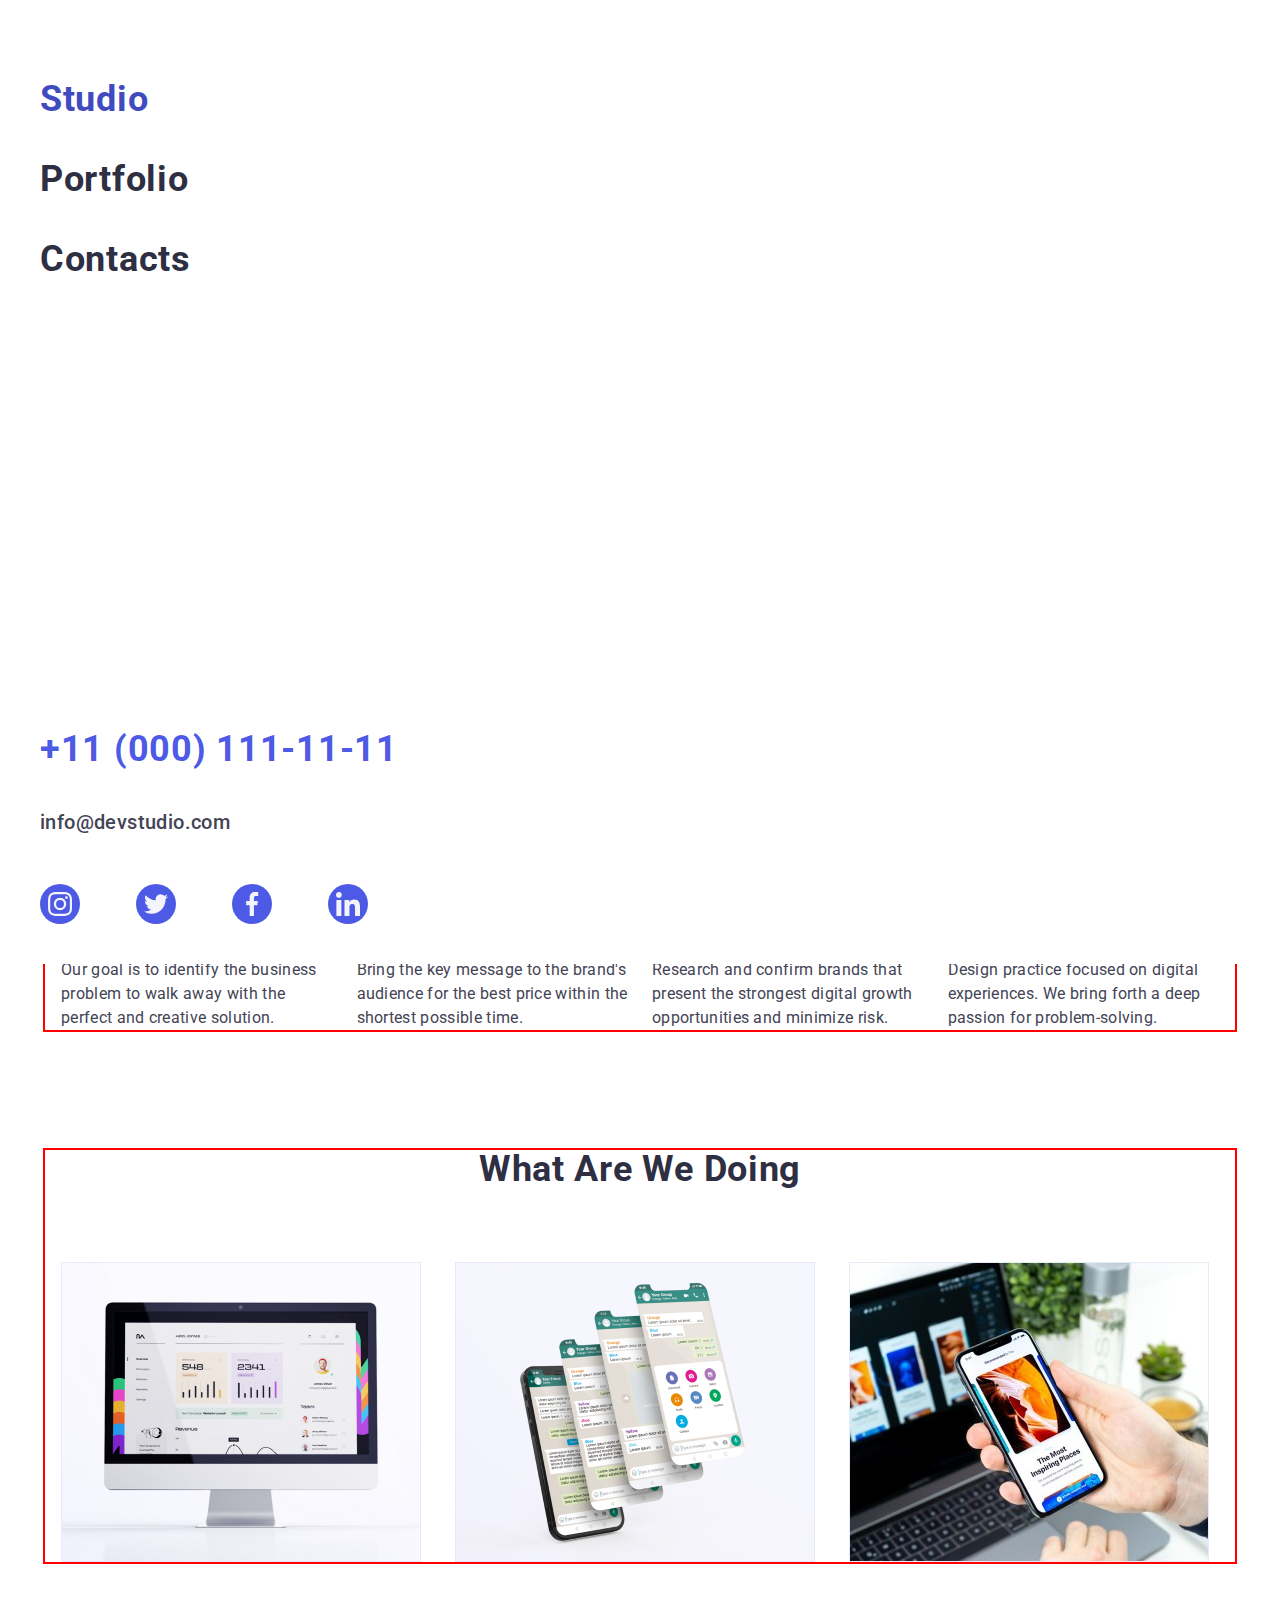
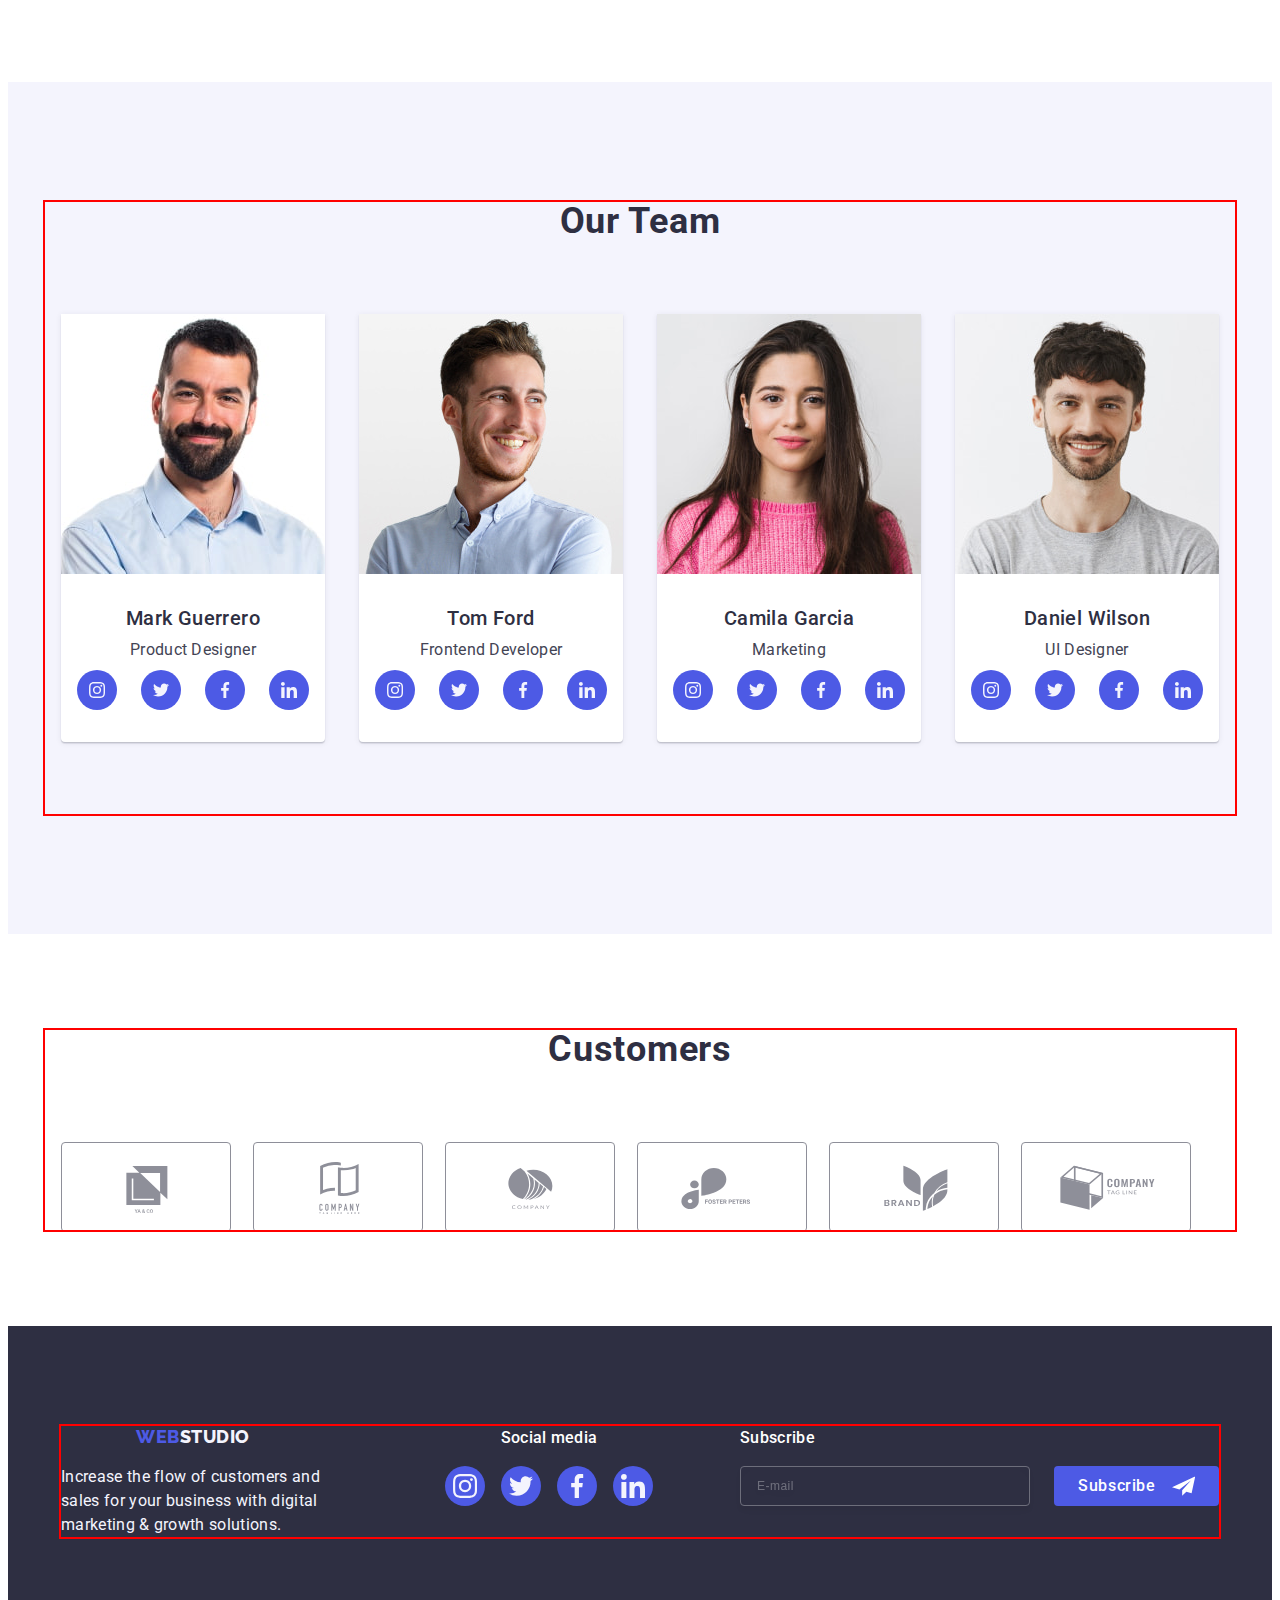
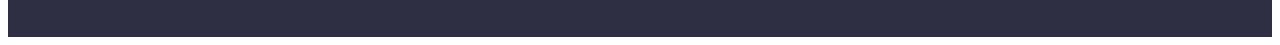
==== commit 0d0e0eb4: "mob menu markup, style" ====
--- a/index.html
+++ b/index.html
@@ -21,18 +21,12 @@
 <body>
 
     <!--Header-->
-    <!-- <header class="header">
+    <header class="header">
         <div class="header-container container">
-            
+
             <nav class="header-nav">
-                
+
                 <a href="./index.html" class="header-logo">Web<span class="header-logo-accent">Studio</span></a>
-
-                <button class="menu-toggle js-open-menu" aria-expanded="false" aria-controls="mobile-menu">
-                    <svg width="24" height="24">
-                        <use href="./images/icons.svg"></use>
-                    </svg>
-                </button>
 
                 <ul class="header-nav-list">
                     <li class="header-nav-list-item">
@@ -57,9 +51,84 @@
                     </li>
                 </ul>
             </address>
+
+            <button class="menu-open-btn" aria-expanded="false" aria-controls="mobile-menu">
+                <svg width="24" height="24" class="menu-open-icon">
+                    <use href="./images/icons.svg#icon-gg_menu"></use>
+                </svg>
+            </button>
+
+
+
         </div>
 
-    </header> -->
+        <div class="mob-menu">
+            <div>
+                <button class="menu-close-btn" aria-expanded="false" aria-controls="mobile-menu">
+                    <svg width="8" height="8" class="menu-close-icon">
+                        <use href="./images/icons.svg#icon-close-black-18dp"></use>
+                    </svg>
+                </button>
+
+                <ul class="mob-menu-list">
+                    <li class="mob-menu-list-item">
+                        <a href="./index.html" class="mob-menu-link current-mob">Studio</a>
+                    </li>
+                    <li class="mob-menu-list-item">
+                        <a href="./portfolio.html" class="mob-menu-link">Portfolio</a>
+                    </li>
+                    <li class="mob-menu-list-item">
+                        <a href="" class="mob-menu-link">Contacts</a>
+                    </li>
+                </ul>
+            </div>
+
+            <div>
+                <address class="mob-menu-address">
+                    <ul class="mob-menu-address-list">
+                        <li class="mob-menu-address-list-item">
+                            <a href="tel:+110001111111" class="mob-menu-address-tel">+11 (000) 111-11-11</a>
+                        </li>
+                        <li class="mob-menu-address-list-item">
+                            <a href="mailto:info@devstudio.com" class="mob-menu-address-mail">info@devstudio.com</a>
+                        </li>
+                    </ul>
+                </address>
+
+                <ul class="mob-menu-links-list">
+                    <li class="mob-menu-links-list-item">
+                        <a href="" class="mob-menu-social-link">
+                            <svg width="24" height="24" class="mob-menu-soc-icon">
+                                <use href="./images/icons.svg#icon-instagram"></use>
+                            </svg>
+                        </a>
+                    </li>
+                    <li class="mob-menu-links-list-item">
+                        <a href="" class="mob-menu-social-link">
+                            <svg width="24" height="24" class="mob-menu-soc-icon">
+                                <use href="./images/icons.svg#icon-twitter"></use>
+                            </svg>
+                        </a>
+                    </li>
+                    <li class="mob-menu-links-list-item">
+                        <a href="" class="mob-menu-social-link">
+                            <svg width="24" height="24" class="mob-menu-soc-icon">
+                                <use href="./images/icons.svg#icon-facebook"></use>
+                            </svg>
+                        </a>
+                    </li>
+                    <li class="mob-menu-links-list-item">
+                        <a href="" class="mob-menu-social-link">
+                            <svg width="24" height="24" class="mob-menu-soc-icon">
+                                <use href="./images/icons.svg#icon-linkedin"></use>
+                            </svg>
+                        </a>
+                    </li>
+                </ul>
+            </div>
+        </div>
+
+    </header>
 
     <!--Main-->
     <main>
@@ -134,13 +203,16 @@
                 <h2 class="products-title">What are we doing</h2>
                 <ul class="list products-list">
                     <li class="products-list-item">
-                        <img src="./images/img_1.jpg" alt="desktop" width="360" height="300">
+                        <img srcset="./images/img_1.jpg 1x, ./images/img_1-2x.jpg 2x" src="./images/img_1.jpg"
+                            alt="desktop" width="360" height="300">
                     </li>
                     <li class="products-list-item">
-                        <img src="./images/img_2.jpg" alt="app" width="360" height="300">
+                        <img srcset="./images/img_2.jpg 1x, ./images/img_2-2x.jpg 2x" src="./images/img_2.jpg" alt="app"
+                            width="360" height="300">
                     </li>
                     <li class="products-list-item">
-                        <img src="./images/img_3.jpg" alt="all portfolio" width="360" height="300">
+                        <img srcset="./images/img_3.jpg 1x, ./images/img_3-2x.jpg 2x" src="./images/img_3.jpg"
+                            alt="all portfolio" width="360" height="300">
                     </li>
                 </ul>
             </div>
@@ -152,7 +224,8 @@
                 <h2 class="team-section-title">Our Team</h2>
                 <ul class="team-section-list">
                     <li class="team-list-item">
-                        <img src="./images/Product_designer.jpg" width="264" alt="Product Designer photo">
+                        <img srcset="./images/Product_designer.jpg 1x, ./images/Product_designer-2x.jpg 2x"
+                            src="./images/Product_designer.jpg" width="264" alt="Product Designer photo">
                         <div class="employee-container">
                             <h3 class="employee-name">Mark Guerrero</h3>
                             <p class="position">Product Designer</p>
@@ -189,7 +262,8 @@
                         </div>
                     </li>
                     <li class="team-list-item">
-                        <img src="./images/FE_developer.jpg" width="264" alt="Frontend Developer photo">
+                        <img srcset="./images/FE_developer.jpg 1x, ./images/FE_developer-2x.jpg 2x"
+                            src="./images/FE_developer.jpg" width="264" alt="Frontend Developer photo">
                         <div class="employee-container">
                             <h3 class="employee-name">Tom Ford</h3>
                             <p class="position">Frontend Developer</p>
@@ -226,7 +300,8 @@
                         </div>
                     </li>
                     <li class="team-list-item">
-                        <img src="./images/Marketing.jpg" width="264" alt="Marketing photo">
+                        <img srcset="./images/Marketing.jpg 1x, ./images/Marketing-2x.jpg 2x"
+                            src="./images/Marketing.jpg" width="264" alt="Marketing photo">
                         <div class="employee-container">
                             <h3 class="employee-name">Camila Garcia</h3>
                             <p class="position">Marketing</p>
@@ -263,7 +338,8 @@
                         </div>
                     </li>
                     <li class="team-list-item">
-                        <img src="./images/UI.jpg" width=264 alt="UI Designer photo">
+                        <img srcset="./images/UI.jpg 1x, ./images/UI-2x.jpg 2x" src="./images/UI.jpg" width="264"
+                            alt="UI Designer photo">
                         <div class="employee-container">
                             <h3 class="employee-name">Daniel Wilson</h3>
                             <p class="position">UI Designer</p>
--- a/css/styles.css
+++ b/css/styles.css
@@ -115,8 +115,10 @@
 .header-container {
     display: flex;
     margin: 0 auto;
-}
-
+    justify-content: space-between;
+}
+
+/*! перенести лишние стили в медиа запрос  */
 .header-nav {
     display: flex;
     align-items: center;
@@ -137,11 +139,142 @@
     color: var(--dark);
 }
 
+.menu-open-btn {
+    margin-top: 24px;
+    margin-bottom: 24px;
+    background-color: transparent;
+    border: none;
+}
+
+.menu-open-icon {
+    fill: var(--dark);
+}
+
+.mob-menu {
+    position: fixed;
+    top: 0;
+    left: 0;
+    width: 100vw;
+    height: 100vh;
+    z-index: 99;
+    background-color: var(--white-background);
+    padding: 24px 24px 40px 40px;
+    display: flex;
+    flex-direction: column;
+    justify-content: space-between;
+}
+
+.menu-close-btn {
+    display: block;
+    margin-left: auto;
+    width: 24px;
+    height: 24px;
+    border-radius: 50%;
+    background-color: transparent;
+    border: 1px solid var(--accent-color);
+    justify-content: center;
+    align-items: center;
+    margin-bottom: 32px;
+}
+
+.menu-close-icon {
+    fill: var(--dark);
+}
+
+.mob-menu-wrap {
+    display: flex;
+    height: 100%;
+    flex-direction: column;
+    justify-content: space-between;
+}
+
+.mob-menu-list {}
+
+.mob-menu-list-item:not(last-child) {
+    margin-bottom: 40px;
+}
+
+.mob-menu-link {
+    color: var(--dark);
+    font-size: 36px;
+    font-weight: 700;
+    line-height: 1.11;
+    letter-spacing: 0.02em;
+    text-transform: capitalize;
+}
+
+.current-mob {
+    color: var(--pressed-state);
+}
+
+/* .mob-menu-address {} */
+
+.mob-menu-address-list {
+    margin-bottom: 48px;
+}
+
+/* .mob-menu-address-list-item {} */
+
+.mob-menu-address-tel {
+    color: var(--primary-brand);
+    font-size: 26px;
+    font-style: normal;
+    font-weight: 700;
+    line-height: 1.11;
+    letter-spacing: 0.02em;
+    text-transform: capitalize;
+    display: inline-block;
+    margin-bottom: 40px;
+}
+
+.mob-menu-address-mail {
+    color: var(--text-color);
+    font-size: 20px;
+    font-style: normal;
+    font-weight: 500;
+    line-height: 1.2;
+    letter-spacing: 0.02em;
+}
+
+.mob-menu-links-list {
+    display: flex;
+    gap: 24px;
+}
+
+.mob-menu-links-list-item {
+    width: 40px;
+    height: 40px;
+}
+
+.mob-menu-social-link {
+    width: 100%;
+    height: 100%;
+    background-color: var(--primary-brand);
+    border-radius: 50%;
+    display: flex;
+    justify-content: center;
+    align-items: center;
+    transition: background-color 250ms cubic-bezier(0.4, 0, 0.2, 1);
+}
+
+.mob-menu-soc-icon {
+    display: block;
+    fill: var(--light);
+}
+
+.mob-menu-social-link:hover,
+.mob-menu-social-link:focus {
+    background-color: var(--pressed-state);
+}
+
+/* --------------------------------- */
+
 .header-nav-list {
+    display: none;
     font-family: var(--main-font);
     font-weight: 500;
     color: var(--dark);
-    display: flex;
+    /* display: flex; */
     padding: 0;
     margin: 0;
 }
@@ -152,7 +285,7 @@
 
 .header-nav-link {
     color: var(--dark);
-    padding: 24px 0;
+    /* padding: 24px 0; */
     display: block;
     margin: 0;
     transition: color 250ms cubic-bezier(0.4, 0, 0.2, 1);
@@ -183,7 +316,8 @@
 }
 
 .header-address {
-    display: flex;
+    /* display: flex; */
+    display: none;
     font-style: normal;
     margin-left: 300px;
     align-items: center;
@@ -209,12 +343,22 @@
 
 /**----1 Main section----*/
 .main-section {
-    background-image: linear-gradient(rgba(46, 47, 66, 0.7), rgba(46, 47, 66, 0.7)), url(../images/people-office.jpg);
+    background-image: linear-gradient(rgba(46, 47, 66, 0.7), rgba(46, 47, 66, 0.7)),
+        url(../images/hero-bg-mob.jpg);
     background-repeat: no-repeat;
     background-position: center center;
     max-width: 1440px;
     background-size: cover;
     margin: 0 auto;
+}
+
+@media (min-device-pixel-ratio: 2),
+(min-resolution: 192dpi),
+(min-resolution: 2dppx) {
+    .main-section {
+        background-image: linear-gradient(rgba(46, 47, 66, 0.7), rgba(46, 47, 66, 0.7)),
+            url(../images/hero-bg-mob-2x.jpg);
+    }
 }
 
 .hero-container {
--- a/css/media.css
+++ b/css/media.css
@@ -1,6 +1,14 @@
 @media screen and (min-width: 428px) {
     .container {
         max-width: 428px;
+    }
+
+    .mob-menu-address-tel {
+        font-size: 36px;
+    }
+
+    .mob-menu-links-list {
+        gap: 56px;
     }
 
     /* -------1 section Hero------- */
@@ -21,6 +29,20 @@
     }
 
     /* -------1 section Hero------- */
+    .main-section {
+        background-image: linear-gradient(rgba(46, 47, 66, 0.7), rgba(46, 47, 66, 0.7)),
+            url(../images/hero-bg-tab.jpg);
+    }
+
+    @media (min-device-pixel-ratio: 2),
+    (min-resolution: 192dpi),
+    (min-resolution: 2dppx) {
+        .main-section {
+            background-image: linear-gradient(rgba(46, 47, 66, 0.7), rgba(46, 47, 66, 0.7)),
+                url(../images/hero-bg-tab-2x.jpg);
+        }
+    }
+
     .title {
         font-size: 56px;
         line-height: 1.07;
@@ -111,6 +133,20 @@
     /* -------1 section Hero------- */
     .hero-container {
         padding: 188px 0;
+    }
+
+    .main-section {
+        background-image: linear-gradient(rgba(46, 47, 66, 0.7), rgba(46, 47, 66, 0.7)),
+            url(../images/hero-bg-desktop.jpg);
+    }
+
+    @media (min-device-pixel-ratio: 2),
+    (min-resolution: 192dpi),
+    (min-resolution: 2dppx) {
+        .main-section {
+            background-image: linear-gradient(rgba(46, 47, 66, 0.7), rgba(46, 47, 66, 0.7)),
+                url(../images/hero-bg-desktop-2x.jpg);
+        }
     }
 
     .title {
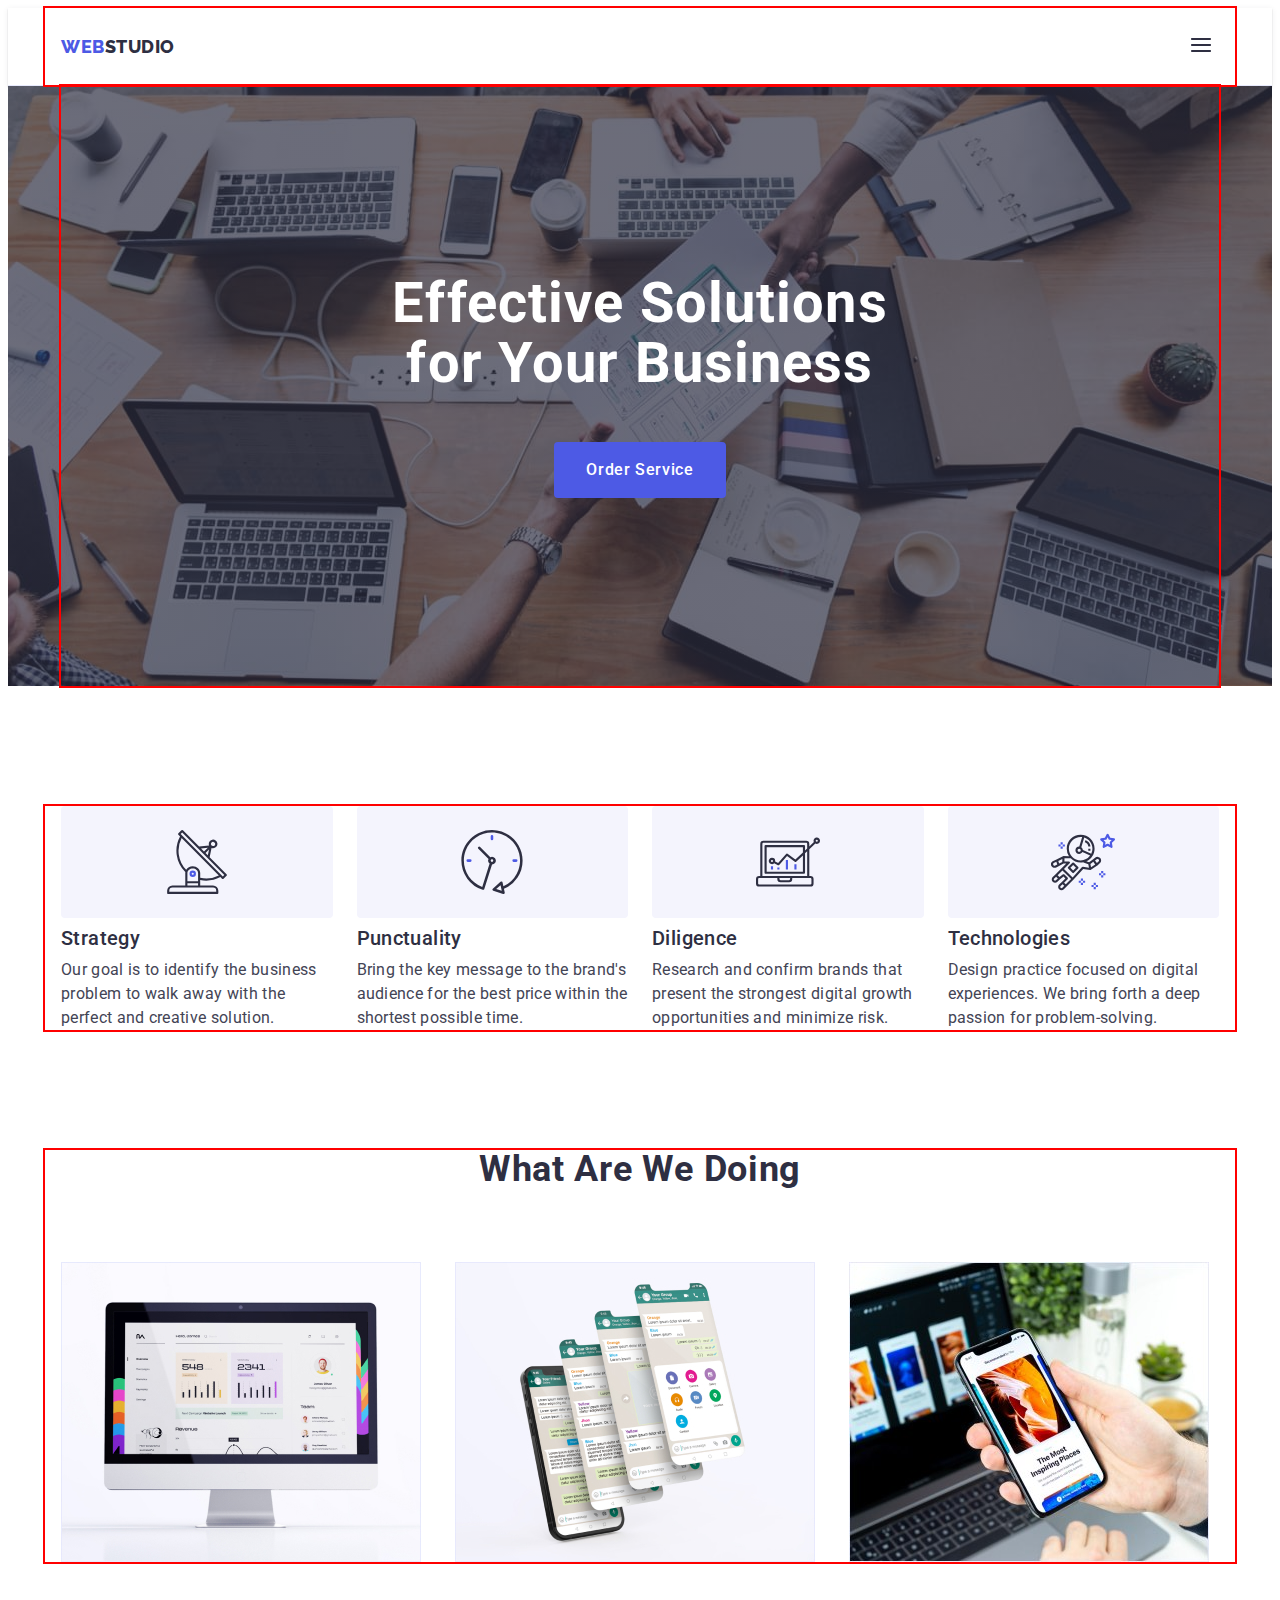
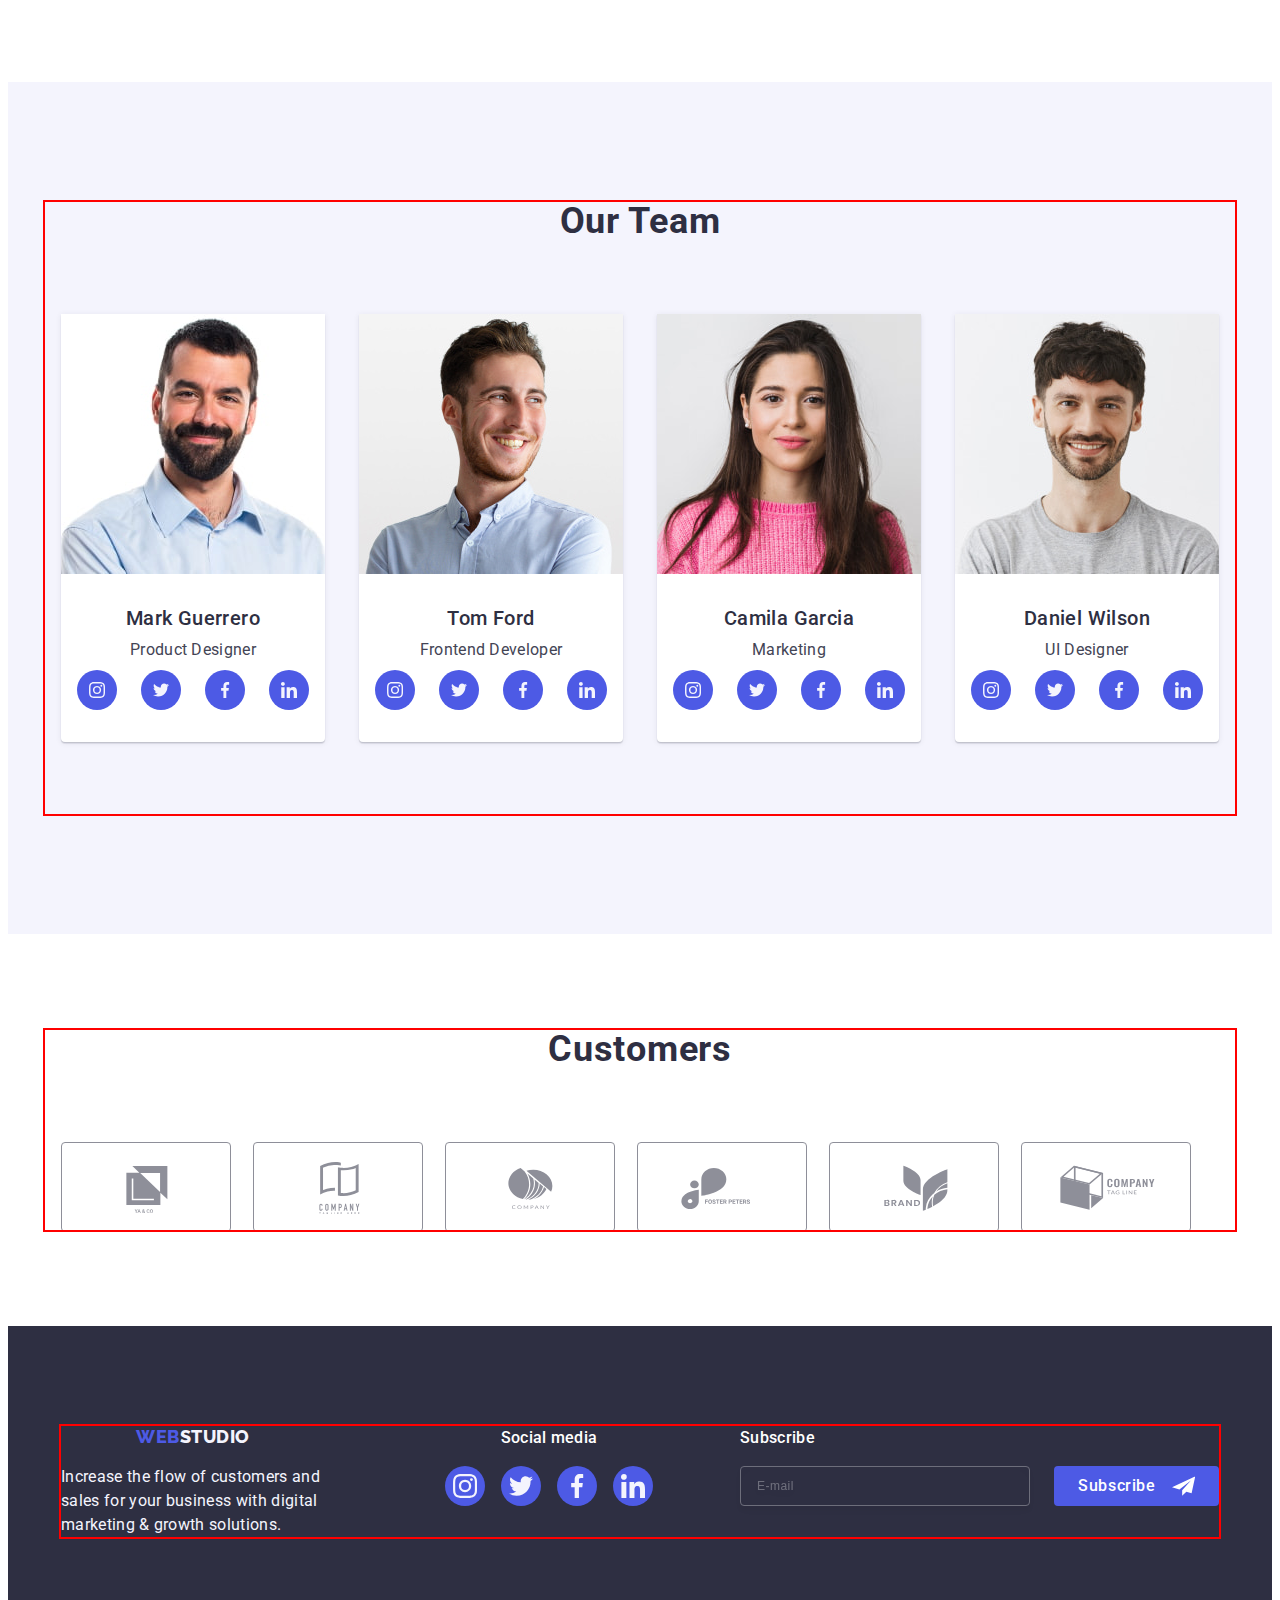
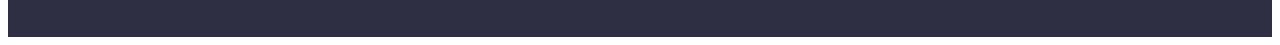
==== commit a911c12b: "mob menu added" ====
--- a/index.html
+++ b/index.html
@@ -52,7 +52,7 @@
                 </ul>
             </address>
 
-            <button class="menu-open-btn" aria-expanded="false" aria-controls="mobile-menu">
+            <button class="menu-open-btn" aria-expanded="false" aria-controls="mobile-menu" data-menu-open>
                 <svg width="24" height="24" class="menu-open-icon">
                     <use href="./images/icons.svg#icon-gg_menu"></use>
                 </svg>
@@ -62,9 +62,9 @@
 
         </div>
 
-        <div class="mob-menu">
+        <div class="mob-menu is-hidden" data-menu>
             <div>
-                <button class="menu-close-btn" aria-expanded="false" aria-controls="mobile-menu">
+                <button class="menu-close-btn" aria-expanded="false" aria-controls="mobile-menu" data-menu-close>
                     <svg width="8" height="8" class="menu-close-icon">
                         <use href="./images/icons.svg#icon-close-black-18dp"></use>
                     </svg>
@@ -564,6 +564,7 @@
     </div> -->
 
     <script src="./js/modal.js"></script>
+    <script src="./js/mobile-menu.js"></script>
 </body>
 
 </html>--- a/css/styles.css
+++ b/css/styles.css
@@ -104,6 +104,10 @@
     fill: currentColor;
 }
 
+.no-scroll {
+    overflow: hidden;
+}
+
 /**----Header----*/
 .header {
     background: var(--white-background);
@@ -156,7 +160,7 @@
     left: 0;
     width: 100vw;
     height: 100vh;
-    z-index: 99;
+    z-index: 2;
     background-color: var(--white-background);
     padding: 24px 24px 40px 40px;
     display: flex;
@@ -188,7 +192,7 @@
     justify-content: space-between;
 }
 
-.mob-menu-list {}
+/* .mob-menu-list {} */
 
 .mob-menu-list-item:not(last-child) {
     margin-bottom: 40px;
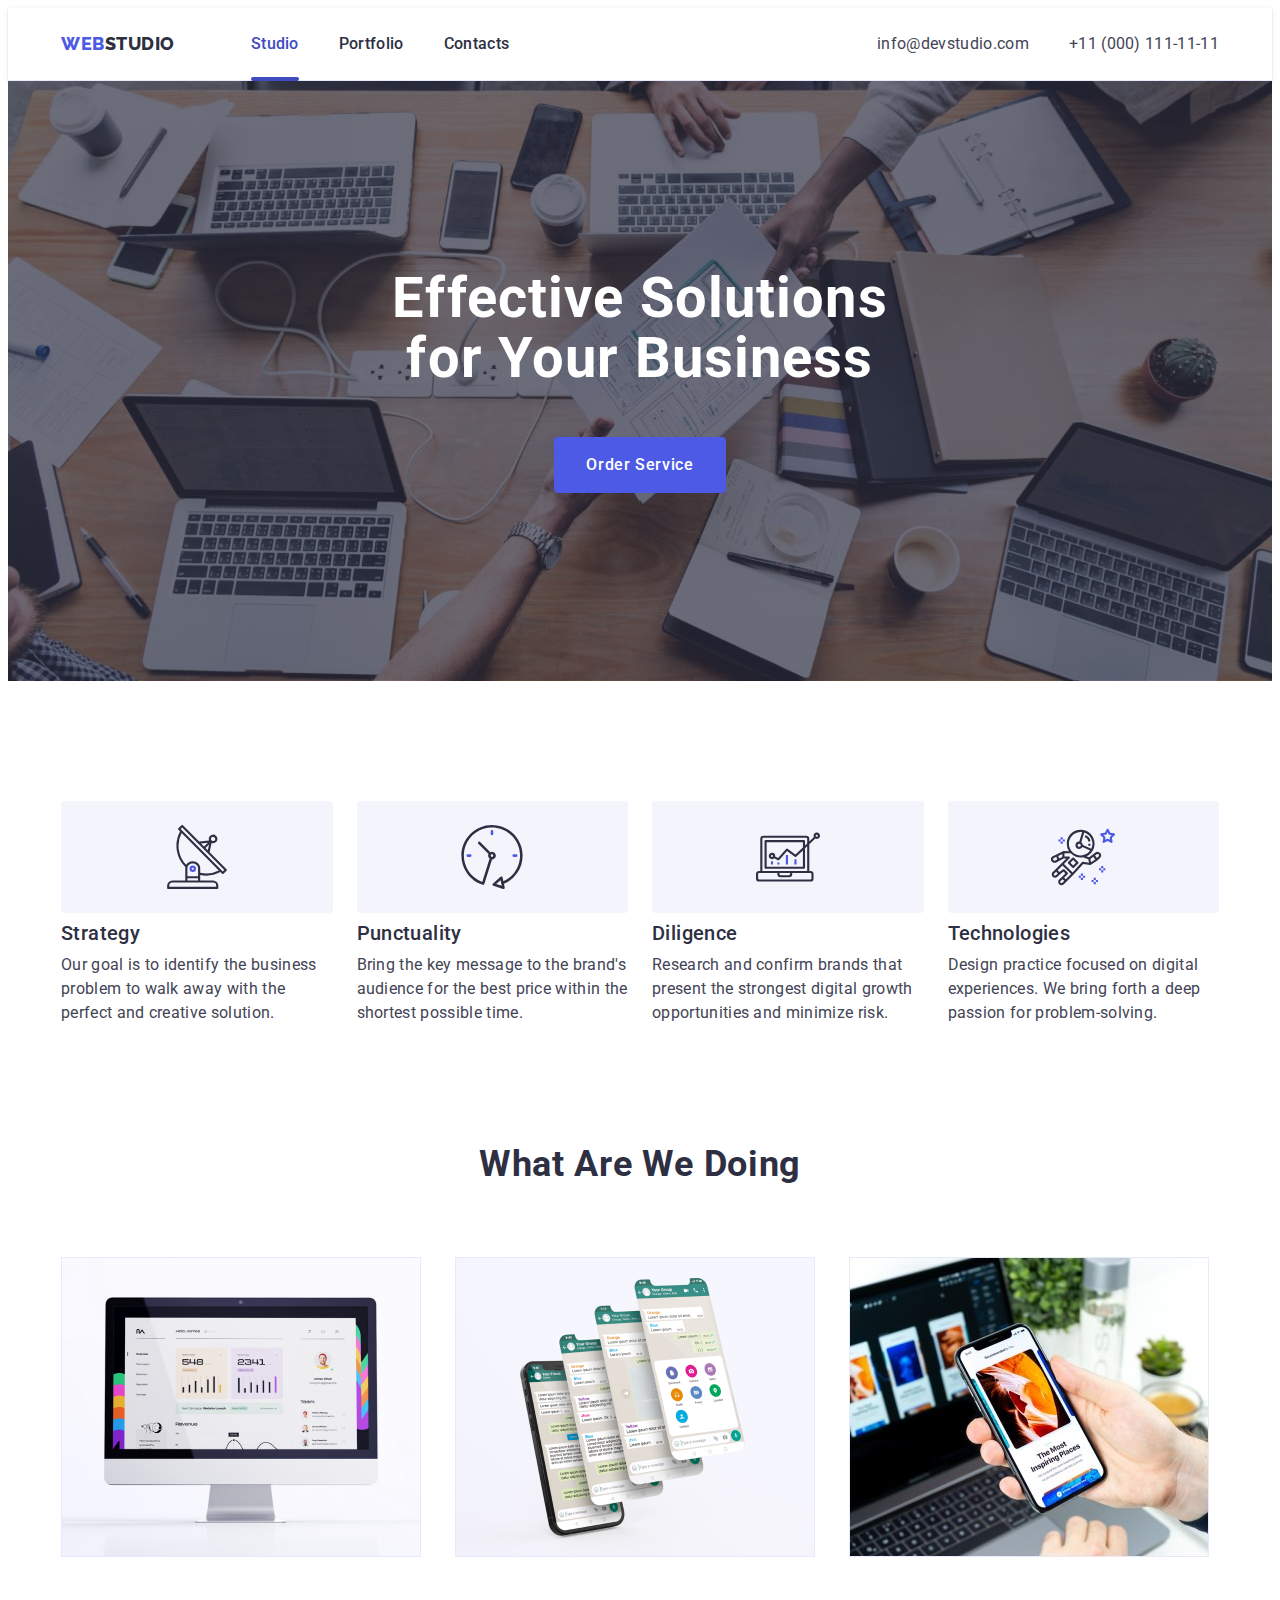
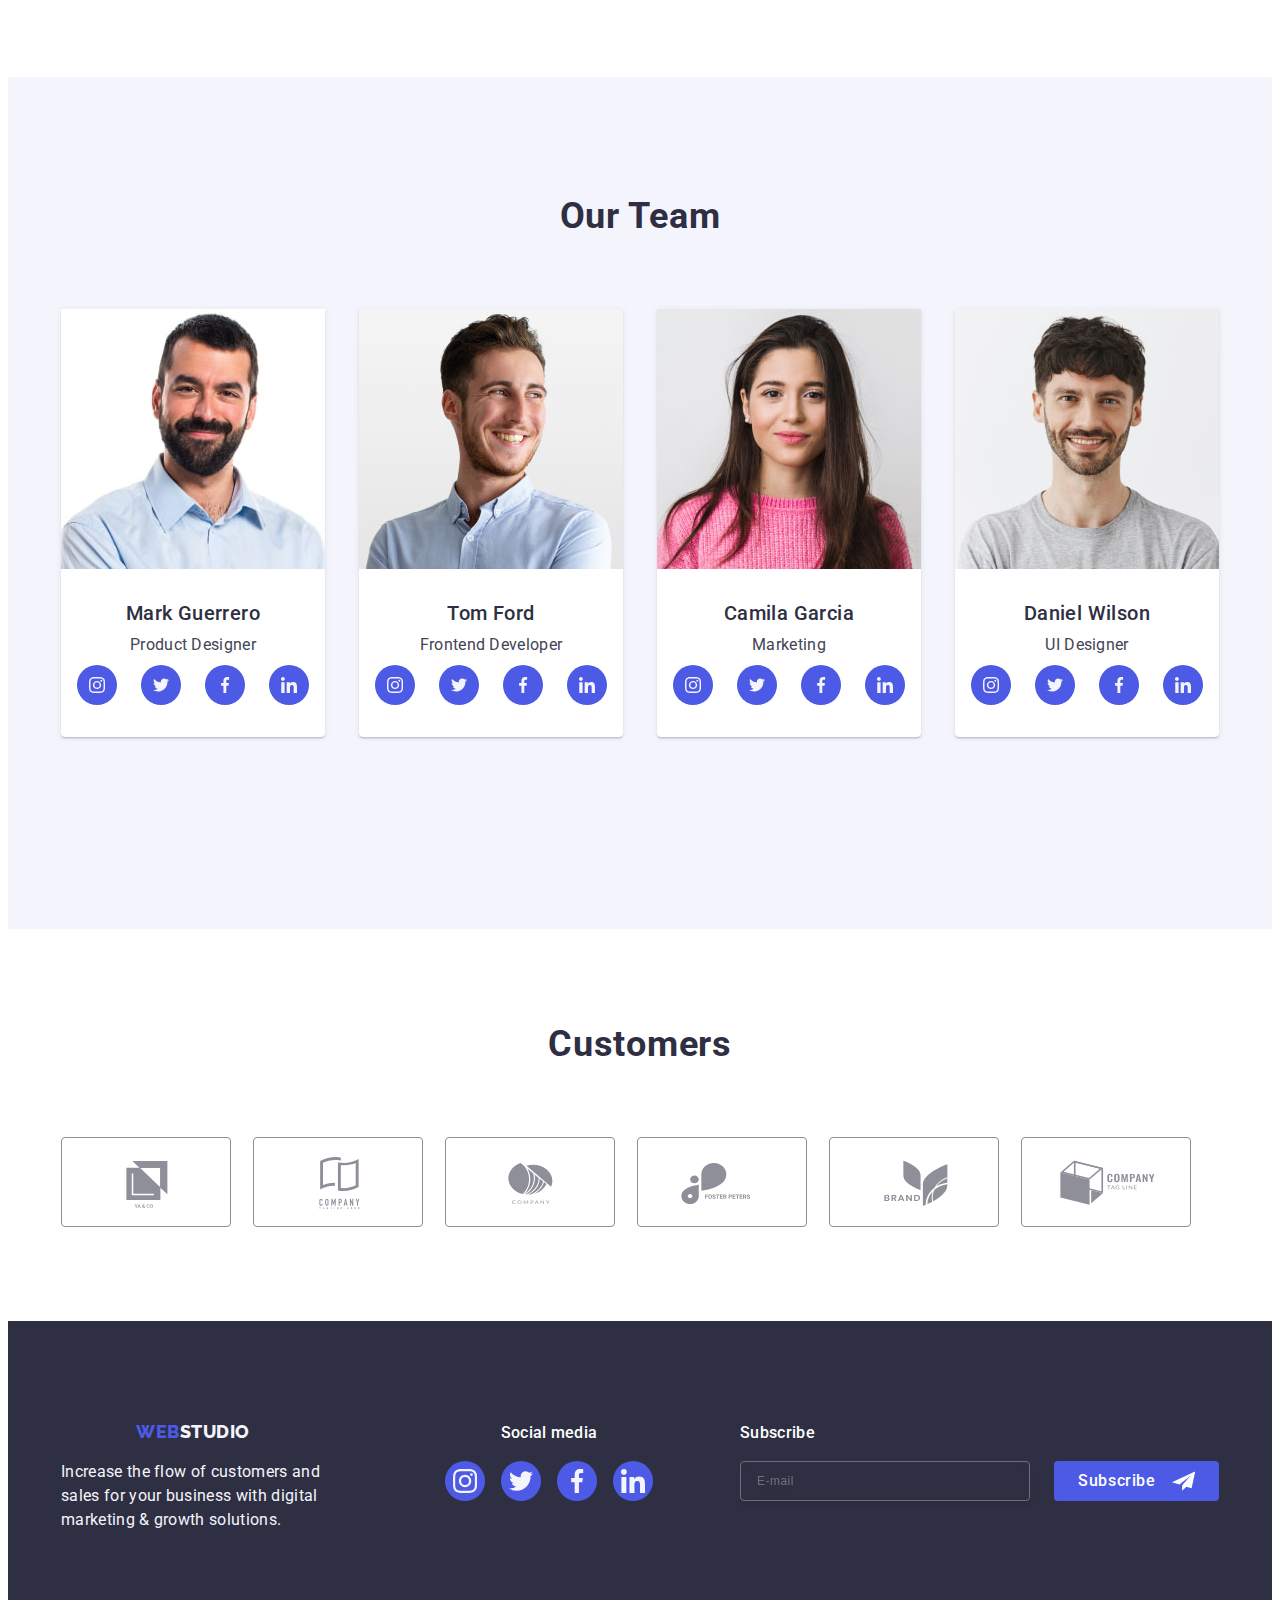
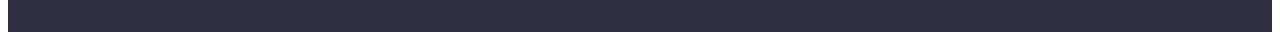
==== commit 0f48663e: "modal window adaptive" ====
--- a/index.html
+++ b/index.html
@@ -52,7 +52,7 @@
                 </ul>
             </address>
 
-            <button class="menu-open-btn" aria-expanded="false" aria-controls="mobile-menu" data-menu-open>
+            <button class="menu-open-btn" data-menu-open>
                 <svg width="24" height="24" class="menu-open-icon">
                     <use href="./images/icons.svg#icon-gg_menu"></use>
                 </svg>
@@ -64,7 +64,7 @@
 
         <div class="mob-menu is-hidden" data-menu>
             <div>
-                <button class="menu-close-btn" aria-expanded="false" aria-controls="mobile-menu" data-menu-close>
+                <button class="menu-close-btn" data-menu-close>
                     <svg width="8" height="8" class="menu-close-icon">
                         <use href="./images/icons.svg#icon-close-black-18dp"></use>
                     </svg>
@@ -494,7 +494,7 @@
     </footer>
 
     <!-- Modal Pop-Up -->
-    <!-- <div class="backdrop is-hidden" data-modal>
+    <div class="backdrop is-hidden" data-modal>
         <div class="modal">
 
             <button data-modal-close class="modal-btn" type="button">
@@ -561,7 +561,7 @@
             </form>
 
         </div>
-    </div> -->
+    </div>
 
     <script src="./js/modal.js"></script>
     <script src="./js/mobile-menu.js"></script>
--- a/css/styles.css
+++ b/css/styles.css
@@ -78,7 +78,7 @@
     padding-left: 16px;
     padding-right: 16px;
     margin: 0 auto;
-    outline: 2px solid red;
+    /* outline: 2px solid red; */
 }
 
 
@@ -122,7 +122,6 @@
     justify-content: space-between;
 }
 
-/*! перенести лишние стили в медиа запрос  */
 .header-nav {
     display: flex;
     align-items: center;
@@ -143,6 +142,11 @@
     color: var(--dark);
 }
 
+.header-nav-list,
+.header-address {
+    display: none;
+}
+
 .menu-open-btn {
     margin-top: 24px;
     margin-bottom: 24px;
@@ -192,8 +196,6 @@
     justify-content: space-between;
 }
 
-/* .mob-menu-list {} */
-
 .mob-menu-list-item:not(last-child) {
     margin-bottom: 40px;
 }
@@ -211,13 +213,9 @@
     color: var(--pressed-state);
 }
 
-/* .mob-menu-address {} */
-
 .mob-menu-address-list {
     margin-bottom: 48px;
 }
-
-/* .mob-menu-address-list-item {} */
 
 .mob-menu-address-tel {
     color: var(--primary-brand);
@@ -271,79 +269,6 @@
     background-color: var(--pressed-state);
 }
 
-/* --------------------------------- */
-
-.header-nav-list {
-    display: none;
-    font-family: var(--main-font);
-    font-weight: 500;
-    color: var(--dark);
-    /* display: flex; */
-    padding: 0;
-    margin: 0;
-}
-
-.header-nav-list-item:not(:last-child) {
-    margin-right: 40px;
-}
-
-.header-nav-link {
-    color: var(--dark);
-    /* padding: 24px 0; */
-    display: block;
-    margin: 0;
-    transition: color 250ms cubic-bezier(0.4, 0, 0.2, 1);
-}
-
-.header-nav-link:active,
-.header-nav-link:hover,
-.header-nav-link:focus,
-.header-address-list-link:hover,
-.header-address-list-link:focus {
-    color: var(--pressed-state);
-}
-
-.current {
-    position: relative;
-    color: var(--pressed-state);
-}
-
-.current::after {
-    content: '';
-    position: absolute;
-    bottom: -1px;
-    left: 0;
-    width: 100%;
-    height: 4px;
-    border-radius: 2px;
-    background-color: var(--pressed-state);
-}
-
-.header-address {
-    /* display: flex; */
-    display: none;
-    font-style: normal;
-    margin-left: 300px;
-    align-items: center;
-}
-
-.header-address-list {
-    display: flex;
-    margin: 0;
-    padding: 0;
-}
-
-.header-address-list-link {
-    color: var(--text-color);
-    display: block;
-    padding: 24px 0;
-    margin: 0;
-    transition: color 250ms cubic-bezier(0.4, 0, 0.2, 1);
-}
-
-.header-address-list-item:not(:last-child) {
-    margin-right: 40px;
-}
 
 /**----1 Main section----*/
 .main-section {
@@ -829,9 +754,9 @@
 }
 
 .modal {
-    width: 408px;
+    width: 100%;
+    max-width: 392px;
     box-sizing: border-box;
-    /* min-height: 584px; */
     border-radius: 4px;
     background-color: var(--modal-background);
     position: absolute;
--- a/css/media.css
+++ b/css/media.css
@@ -1,8 +1,10 @@
+/* -----------MOBILE----------- */
 @media screen and (min-width: 428px) {
     .container {
         max-width: 428px;
     }
 
+    /* -------Mobile menu------- */
     .mob-menu-address-tel {
         font-size: 36px;
     }
@@ -23,9 +25,82 @@
     }
 }
 
+/* -----------TABLET----------- */
 @media screen and (min-width: 768px) {
     .container {
         max-width: 768px;
+    }
+
+    /* -------Mobile menu------- */
+    .menu-open-btn {
+        display: none;
+    }
+
+    /* -------Header------- */
+    .header-nav-list {
+        font-family: var(--main-font);
+        font-weight: 500;
+        color: var(--dark);
+        display: flex;
+        padding: 0;
+        margin: 0;
+    }
+
+    .header-nav-list-item:not(:last-child) {
+        margin-right: 40px;
+    }
+
+    .header-nav-link {
+        color: var(--dark);
+        display: block;
+        margin: 0;
+        transition: color 250ms cubic-bezier(0.4, 0, 0.2, 1);
+    }
+
+    .header-nav-link:active,
+    .header-nav-link:hover,
+    .header-nav-link:focus,
+    .header-address-list-link:hover,
+    .header-address-list-link:focus {
+        color: var(--pressed-state);
+    }
+
+    .current {
+        position: relative;
+        color: var(--pressed-state);
+    }
+
+    .current::after {
+        content: '';
+        position: absolute;
+        bottom: -35px;
+        left: 0;
+        width: 100%;
+        height: 4px;
+        border-radius: 2px;
+        background-color: var(--pressed-state);
+    }
+
+    .header-address {
+        display: flex;
+        font-style: normal;
+        margin-left: 0;
+        align-items: center;
+    }
+
+    .header-address-list {
+        display: flex;
+        flex-direction: column;
+        gap: 12px;
+        margin: 0;
+        padding: 16px 0;
+    }
+
+    .header-address-list-link {
+        color: var(--text-color);
+        display: block;
+        margin: 0;
+        transition: color 250ms cubic-bezier(0.4, 0, 0.2, 1);
     }
 
     /* -------1 section Hero------- */
@@ -122,12 +197,30 @@
         max-width: 264px;
     }
 
+    /* -------Modal window------- */
+    .modal {
+        width: 100%;
+        max-width: 408px;
+    }
 }
 
 
+/* -----------DESKTOP----------- */
 @media screen and (min-width: 1158px) {
     .container {
         max-width: 1158px;
+    }
+
+    /* -------Header------- */
+    .header-address-list {
+        display: flex;
+        flex-direction: row;
+        gap: 40px;
+        padding: 24px 0;
+    }
+
+    .current::after {
+        bottom: -25px;
     }
 
     /* -------1 section Hero------- */
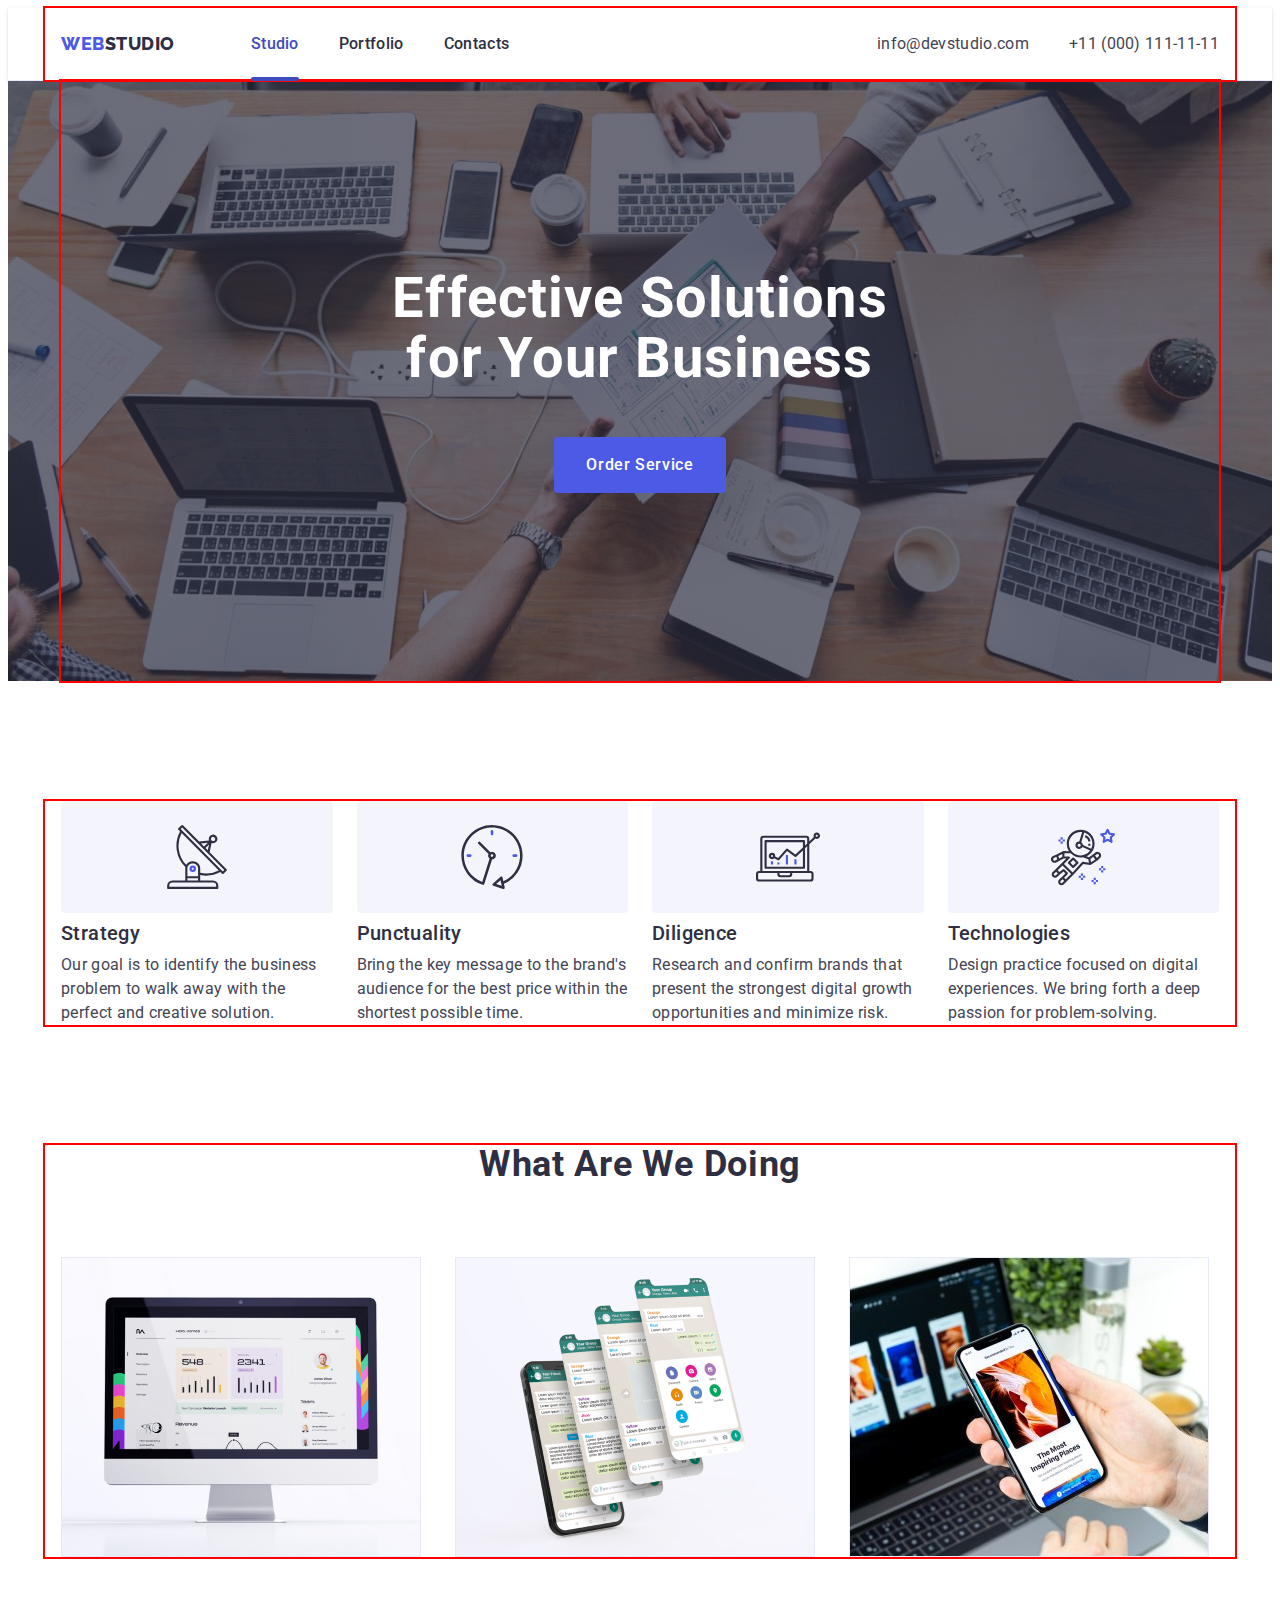
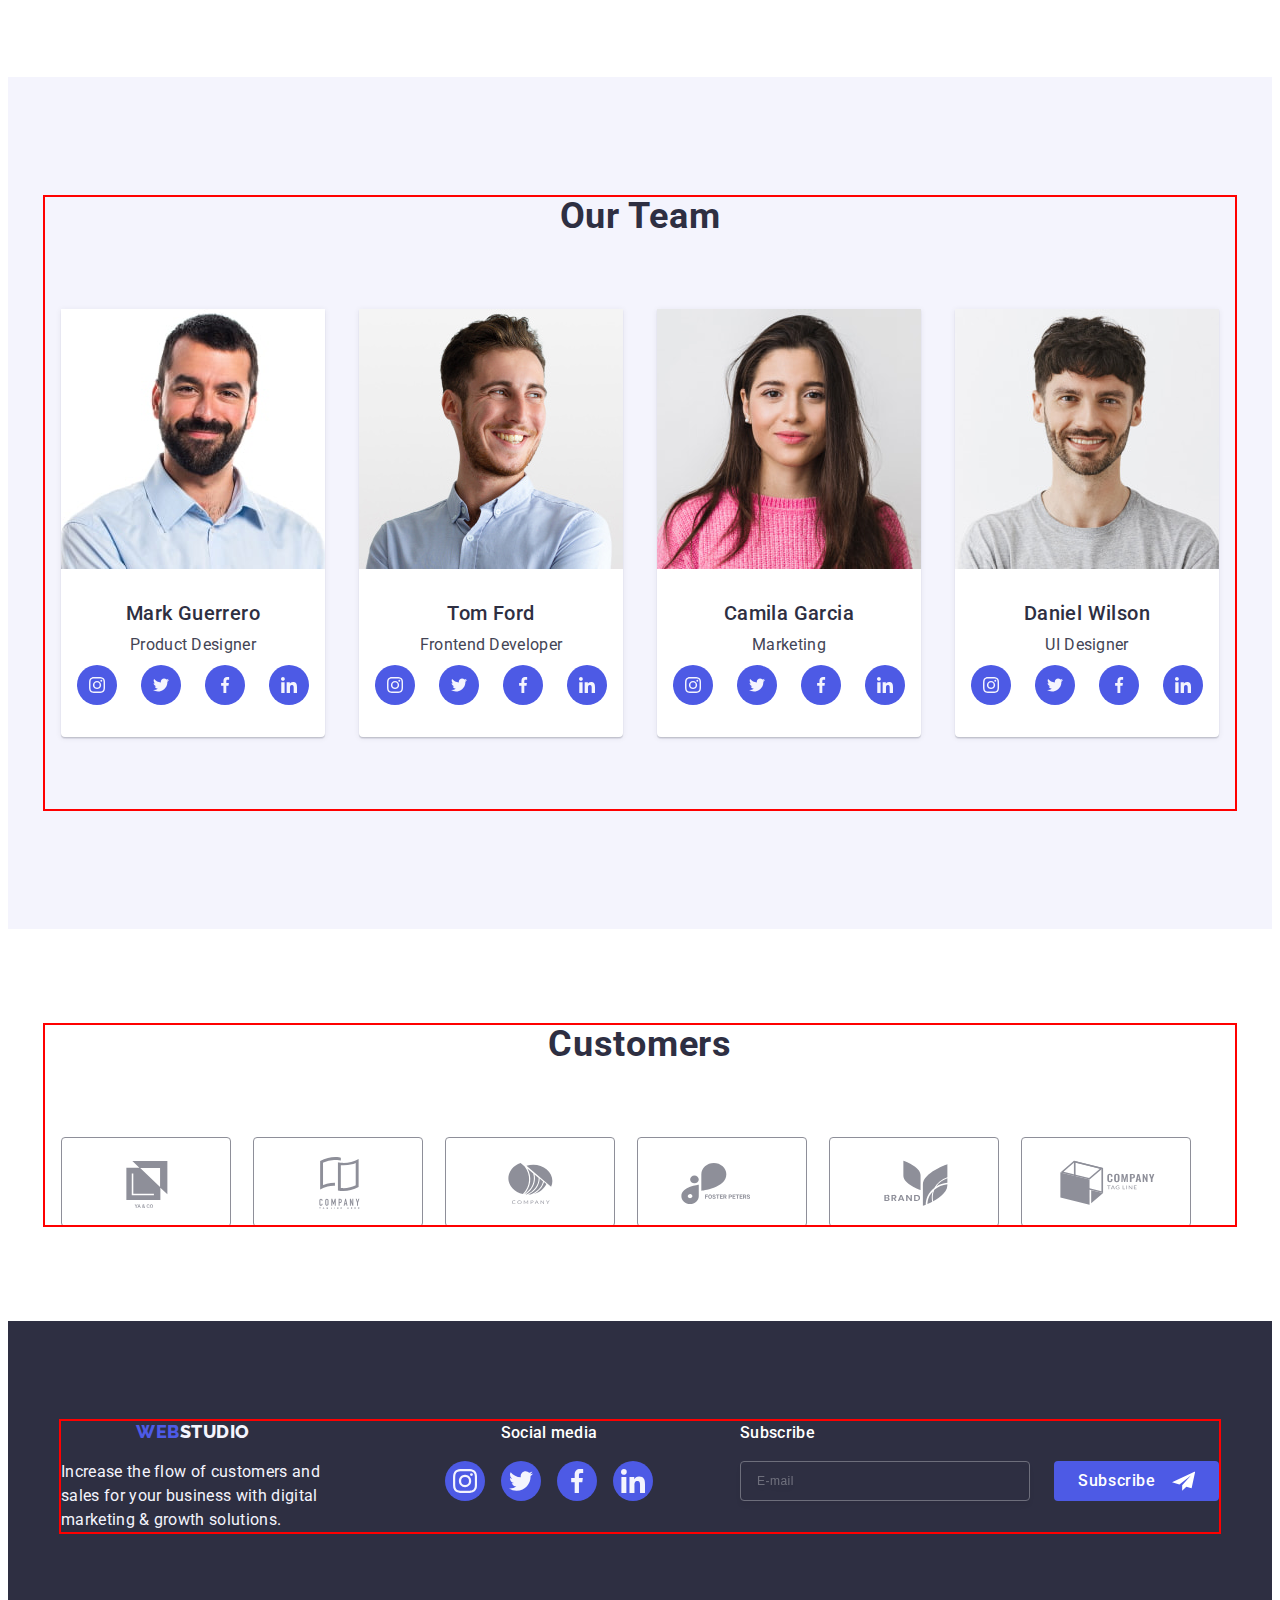
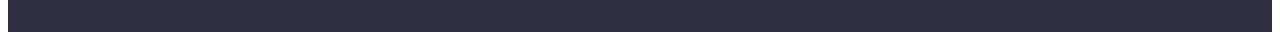
==== commit aea2bc6e: "portfolio.html update" ====
--- a/index.html
+++ b/index.html
@@ -58,8 +58,6 @@
                 </svg>
             </button>
 
-
-
         </div>
 
         <div class="mob-menu is-hidden" data-menu>
--- a/css/styles.css
+++ b/css/styles.css
@@ -78,7 +78,7 @@
     padding-left: 16px;
     padding-right: 16px;
     margin: 0 auto;
-    /* outline: 2px solid red; */
+    outline: 2px solid red;
 }
 
 
@@ -162,8 +162,8 @@
     position: fixed;
     top: 0;
     left: 0;
-    width: 100vw;
-    height: 100vh;
+    width: 100%;
+    height: 100%;
     z-index: 2;
     background-color: var(--white-background);
     padding: 24px 24px 40px 40px;
@@ -971,17 +971,16 @@
 
 /** ----Portfolio.html---- */
 .products-portfolio {
-    padding: 96px 0 120px 0;
+    /* padding: 96px 0 120px 0; */
+    padding-top: 48px;
+    padding-bottom: 48px;
 }
 
 .filters-list {
     display: flex;
-    justify-content: center;
-    margin-bottom: 72px;
-}
-
-.filters-list-item:not(:last-child) {
-    margin-right: 24px;
+    flex-wrap: wrap;
+    gap: 24px;
+    margin-bottom: 48px;
 }
 
 /** ----filters section---- */
@@ -1014,17 +1013,20 @@
 
 /** ----products-portfolio section---- */
 .products-portfolio-list {
-    display: flex;
-    flex-wrap: wrap;
-    column-gap: 24px;
-    row-gap: 48px;
+    /* display: flex; */
+    /* flex-wrap: wrap; */
+    /* column-gap: 24px; */
+    /* row-gap: 48px; */
+    display: block;
+    width: 100%;
     margin: 0;
 }
 
 .products-portfolio-list-item {
     background: var(--white-background);
-    max-width: calc((100% - 48px) / 3);
+    /* max-width: calc((100% - 48px) / 3); */
     transition: box-shadow 250ms cubic-bezier(0.4, 0, 0.2, 1);
+    margin-bottom: 48px;
 }
 
 .products-portfolio-link {
--- a/css/media.css
+++ b/css/media.css
@@ -97,6 +97,7 @@
     }
 
     .header-address-list-link {
+        font-size: 12px;
         color: var(--text-color);
         display: block;
         margin: 0;
@@ -202,6 +203,28 @@
         width: 100%;
         max-width: 408px;
     }
+
+    /* -------Portfolio------- */
+    .products-portfolio {
+        padding-top: 64px;
+        padding-bottom: 96px;
+    }
+
+    .filters-list {
+        margin-bottom: 64px;
+    }
+
+    .products-portfolio-list {
+        display: flex;
+        flex-wrap: wrap;
+        gap: 72px 24px;
+        margin: 0;
+    }
+
+    .products-portfolio-list-item {
+        max-width: calc((100% - 24px) / 2);
+        margin-bottom: 0;
+    }
 }
 
 
@@ -217,6 +240,10 @@
         flex-direction: row;
         gap: 40px;
         padding: 24px 0;
+    }
+
+    .header-address-list-link {
+        font-size: 16px;
     }
 
     .current::after {
@@ -344,4 +371,23 @@
     .footer-form {
         gap: 24px;
     }
+
+    .filters-list {
+        display: flex;
+        /* flex-wrap: wrap; */
+        gap: 24px;
+        justify-content: center;
+        margin-bottom: 72px;
+    }
+
+    .products-portfolio-list {
+        /* display: flex; */
+        /* flex-wrap: wrap; */
+        column-gap: 24px;
+        row-gap: 48px;
+    }
+
+    .products-portfolio-list-item {
+        max-width: calc((100% - 48px) / 3);
+    }
 }